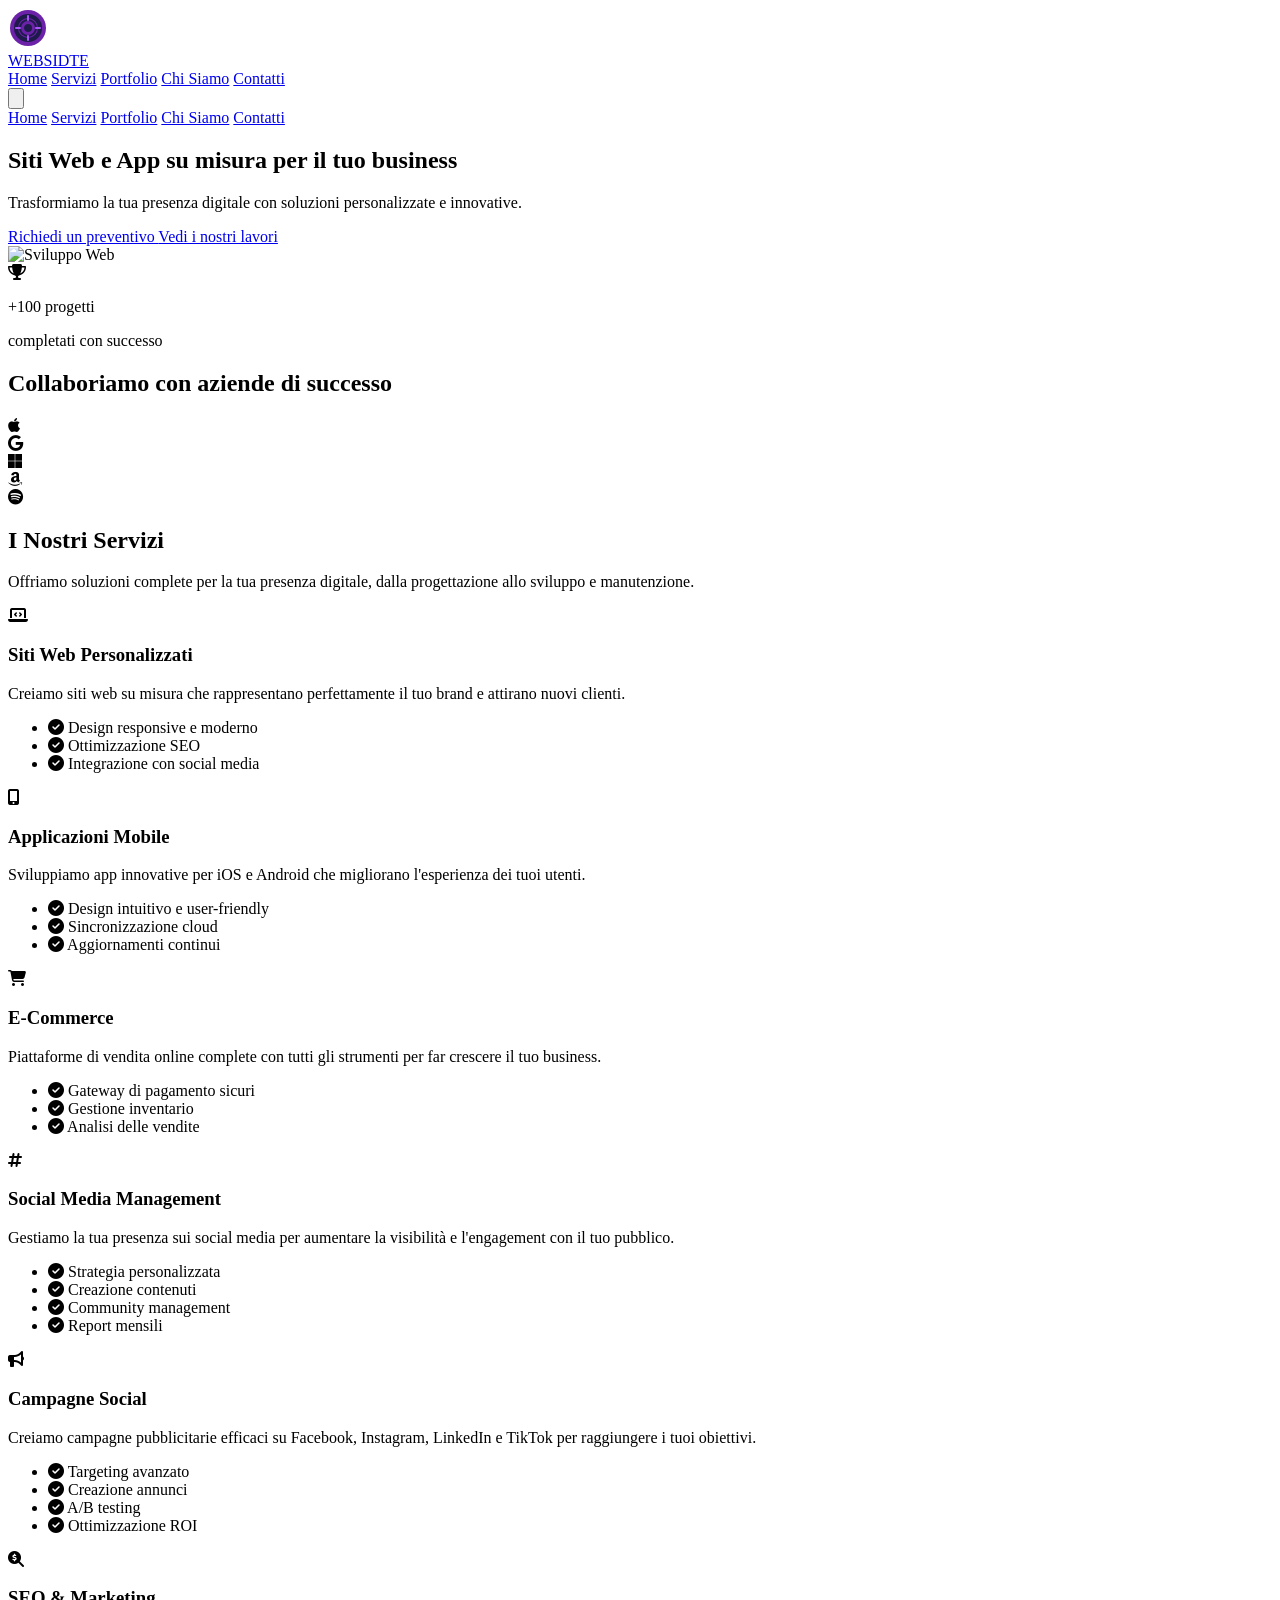
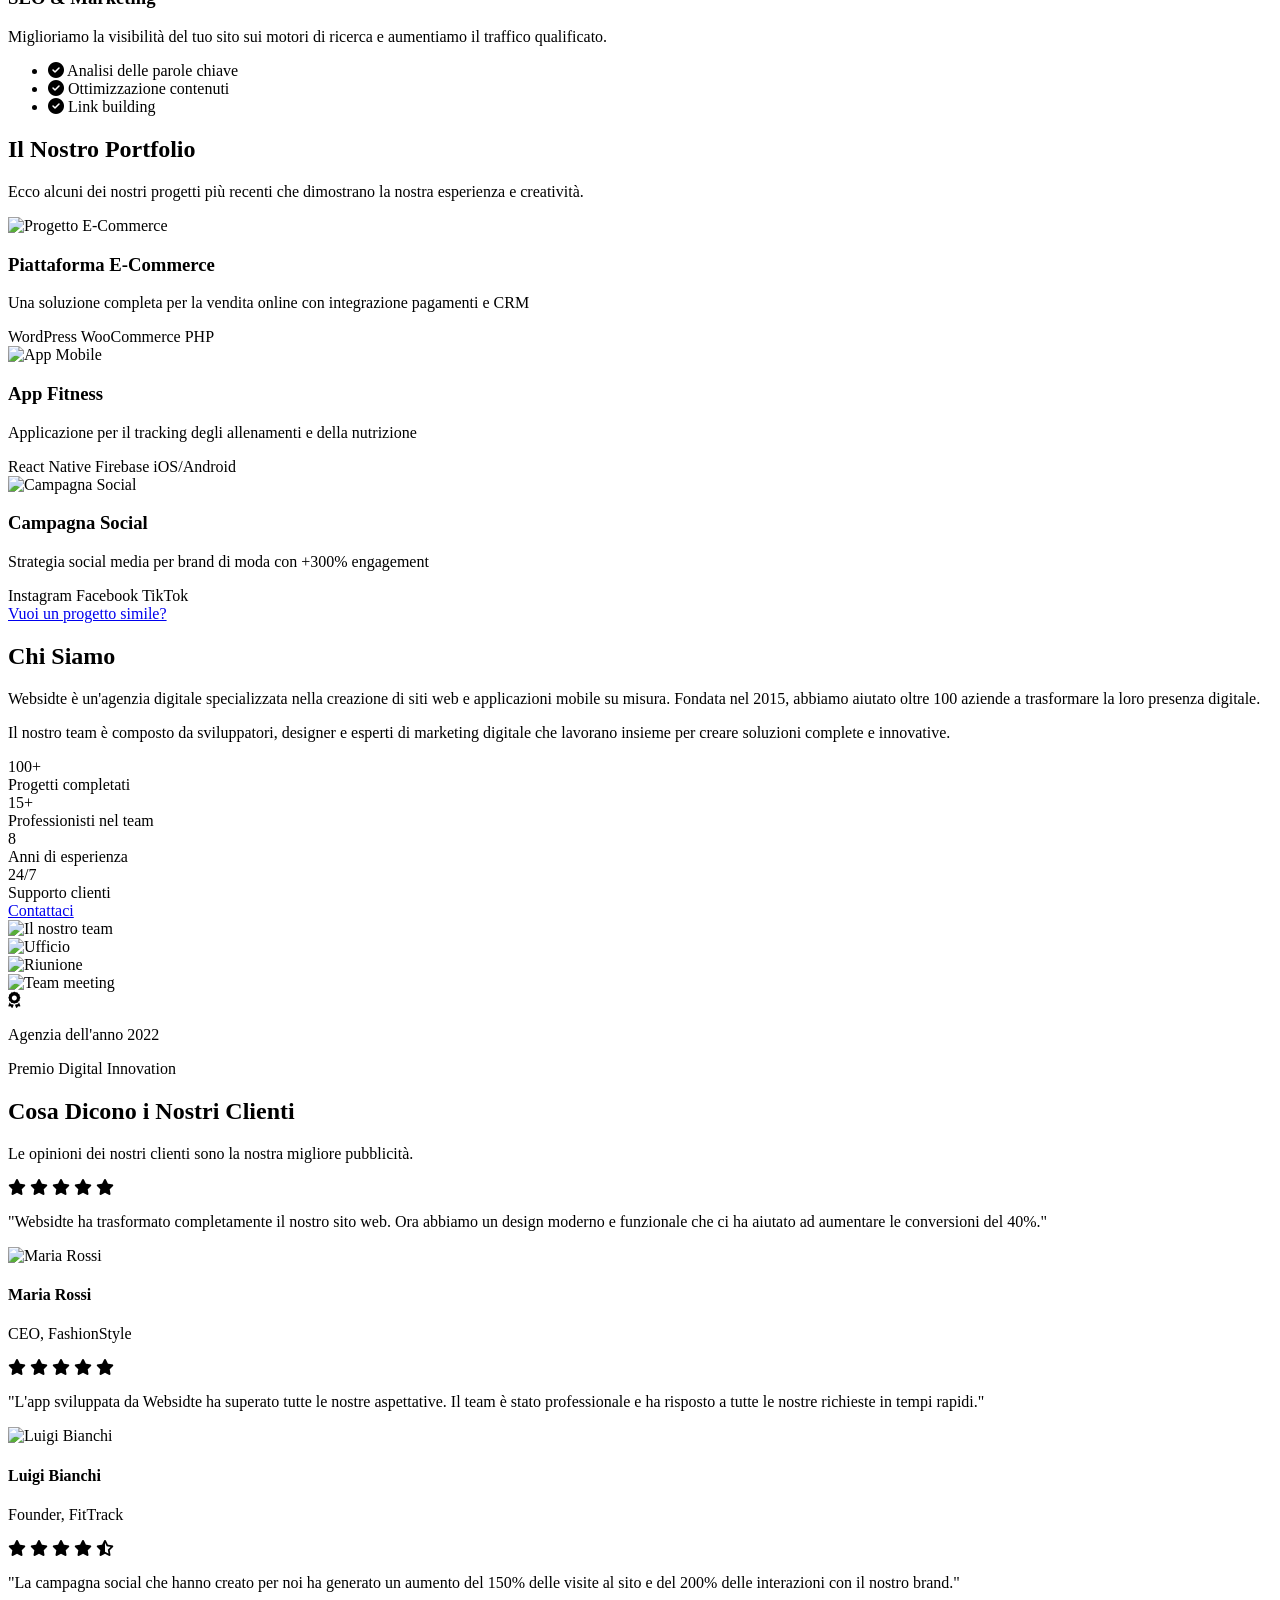
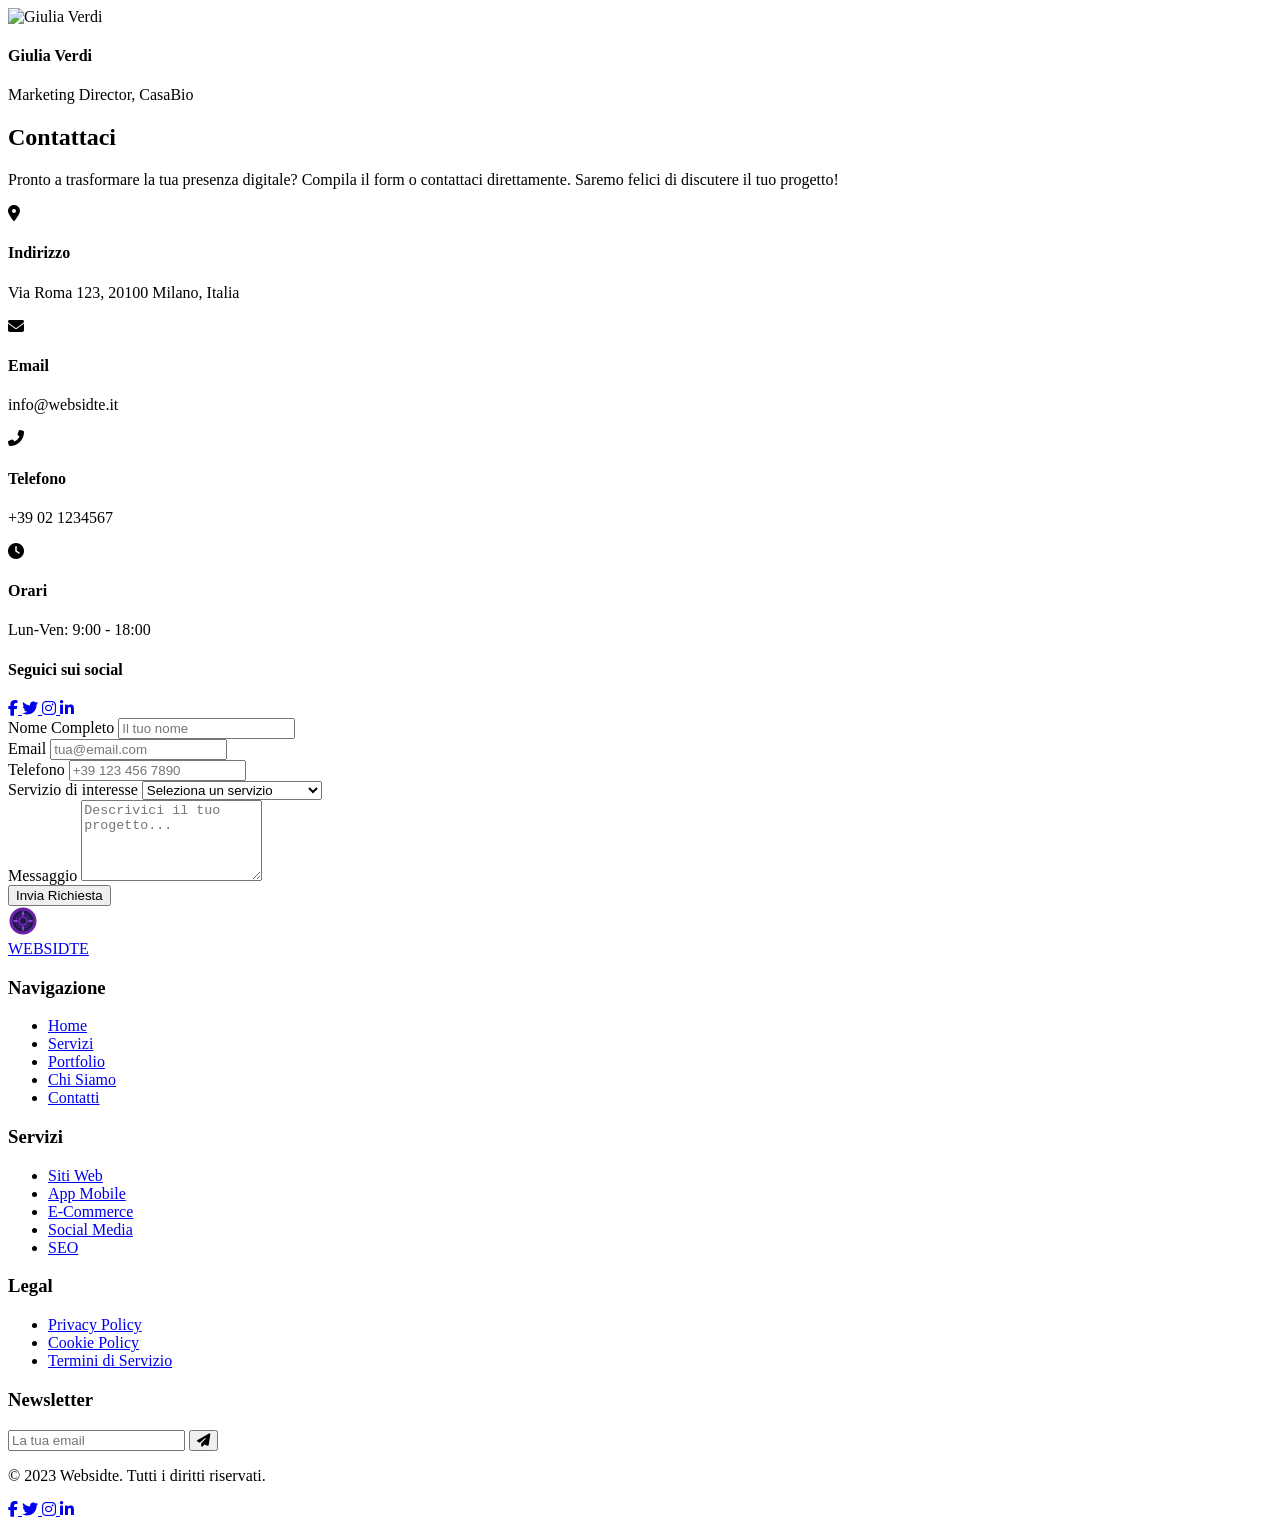
==== index.html @ ba099bd6 ".ò" ====
<!DOCTYPE html>
<html lang="it">
<head>
    <meta charset="UTF-8">
    <meta name="viewport" content="width=device-width, initial-scale=1.0">
    <title>Websidte - Creazione Siti Web e App</title>
    <script src="https://cdn.tailwindcss.com"></script>
    <link rel="stylesheet" href="https://cdnjs.cloudflare.com/ajax/libs/font-awesome/6.4.0/css/all.min.css">
    <link rel="stylesheet" href="css/styles.css">
</head>
<body class="bg-gray-900 text-white">
    <!-- Header e Navbar -->
    <header class="fixed w-full z-50 bg-gray-900 bg-opacity-90 backdrop-blur-sm">
        <div class="container mx-auto px-4 py-3 flex justify-between items-center">
            <!-- Logo -->
            <div class="flex items-center">
                <div class="logo mr-2">
                    <svg width="40" height="40" viewBox="0 0 40 40" fill="none" xmlns="http://www.w3.org/2000/svg">
                        <circle cx="20" cy="20" r="18" fill="#6b21a8"/>
                        <path d="M20 8C13.3726 8 8 13.3726 8 20C8 26.6274 13.3726 32 20 32C26.6274 32 32 26.6274 32 20C32 13.3726 26.6274 8 20 8Z" stroke="#1e1b4b" stroke-width="4"/>
                        <path d="M20 12C15.5817 12 12 15.5817 12 20C12 24.4183 15.5817 28 20 28C24.4183 28 28 24.4183 28 20C28 15.5817 24.4183 12 20 12Z" stroke="#1e1b4b" stroke-width="2"/>
                        <path d="M20 16C18.3431 16 16 17.3431 16 20C16 22.6569 18.3431 24 20 24C22.6569 24 24 22.6569 24 20C24 17.3431 22.6569 16 20 16Z" fill="#1e1b4b"/>
                        <path d="M20 12V8M20 32V28M8 20H12M28 20H32" stroke="#a855f7" stroke-width="2" stroke-linecap="round"/>
                    </svg>
                </div>
                <a href="#" class="text-2xl font-bold bg-gradient-to-r from-purple-600 to-purple-400 bg-clip-text text-transparent">WEBSIDTE</a>
            </div>
            
            <!-- Desktop Nav -->
            <nav class="hidden md:flex space-x-8">
                <a href="#home" class="nav-link px-3 py-2">Home</a>
                <a href="#services" class="nav-link px-3 py-2">Servizi</a>
                <a href="#portfolio" class="nav-link px-3 py-2">Portfolio</a>
                <a href="#about" class="nav-link px-3 py-2">Chi Siamo</a>
                <a href="#contact" class="nav-link px-3 py-2">Contatti</a>
            </nav>
            
            <!-- Mobile Menu Button -->
            <button id="mobile-menu-button" class="md:hidden text-purple-400 focus:outline-none">
                <svg class="w-6 h-6" fill="none" stroke="currentColor" viewBox="0 0 24 24" xmlns="http://www.w3.org/2000/svg">
                    <path stroke-linecap="round" stroke-linejoin="round" stroke-width="2" d="M4 6h16M4 12h16M4 18h16"></path>
                </svg>
            </button>
        </div>
        
        <!-- Mobile Menu -->
        <div id="mobile-menu" class="mobile-menu md:hidden bg-gray-800">
            <div class="px-2 pt-2 pb-3 space-y-1 sm:px-3 flex flex-col">
                <a href="#home" class="nav-link px-3 py-2 block">Home</a>
                <a href="#services" class="nav-link px-3 py-2 block">Servizi</a>
                <a href="#portfolio" class="nav-link px-3 py-2 block">Portfolio</a>
                <a href="#about" class="nav-link px-3 py-2 block">Chi Siamo</a>
                <a href="#contact" class="nav-link px-3 py-2 block">Contatti</a>
            </div>
        </div>
    </header>

    <!-- Hero Section -->
    <section id="home" class="gradient-bg pt-32 pb-20 px-4">
        <div class="container mx-auto flex flex-col md:flex-row items-center">
            <div class="md:w-1/2 mb-10 md:mb-0">
                <h1 class="text-4xl md:text-6xl font-bold mb-6 leading-tight">
                    <span class="bg-gradient-to-r from-purple-400 to-purple-200 bg-clip-text text-transparent">Siti Web</span> e <span class="bg-gradient-to-r from-purple-400 to-purple-200 bg-clip-text text-transparent">App</span> su misura per il tuo business
                </h1>
                <p class="text-lg md:text-xl text-purple-100 mb-8">
                    Trasformiamo la tua presenza digitale con soluzioni personalizzate e innovative.
                </p>
                <div class="flex flex-col sm:flex-row space-y-4 sm:space-y-0 sm:space-x-4">
                    <a href="#contact" class="bg-purple-600 hover:bg-purple-700 text-white font-bold py-3 px-6 rounded-lg transition duration-300 text-center">
                        Richiedi un preventivo
                    </a>
                    <a href="#portfolio" class="border-2 border-purple-400 text-purple-200 hover:bg-purple-900 hover:bg-opacity-30 font-bold py-3 px-6 rounded-lg transition duration-300 text-center">
                        Vedi i nostri lavori
                    </a>
                </div>
            </div>
            <div class="md:w-1/2 flex justify-center hero-image">
                <div class="relative">
                    <img src="https://images.unsplash.com/photo-1551650975-87deedd944c3?ixlib=rb-4.0.3&ixid=M3wxMjA3fDB8MHxwaG90by1wYWdlfHx8fGVufDB8fHx8fA%3D%3D&auto=format&fit=crop&w=1374&q=80" 
                         alt="Sviluppo Web" 
                         class="rounded-xl shadow-2xl w-full max-w-lg border-2 border-purple-400">
                    <div class="absolute -bottom-5 -right-5 bg-purple-800 p-4 rounded-lg shadow-lg hidden sm:block">
                        <div class="flex items-center">
                            <div class="bg-purple-600 p-2 rounded-full mr-3">
                                <i class="fas fa-trophy text-white text-xl"></i>
                            </div>
                            <div>
                                <p class="font-bold text-white">+100 progetti</p>
                                <p class="text-purple-200 text-sm">completati con successo</p>
                            </div>
                        </div>
                    </div>
                </div>
            </div>
        </div>
    </section>

    <!-- Clients Section -->
    <section class="py-12 bg-gray-800">
        <div class="container mx-auto px-4">
            <h2 class="text-center text-2xl font-semibold text-purple-300 mb-10">Collaboriamo con aziende di successo</h2>
            <div class="flex flex-wrap justify-center items-center gap-8 md:gap-16 client-logos">
                <div class="grayscale hover:grayscale-0 transition duration-300 opacity-70 hover:opacity-100">
                    <i class="fab fa-apple text-5xl text-white"></i>
                </div>
                <div class="grayscale hover:grayscale-0 transition duration-300 opacity-70 hover:opacity-100">
                    <i class="fab fa-google text-5xl text-white"></i>
                </div>
                <div class="grayscale hover:grayscale-0 transition duration-300 opacity-70 hover:opacity-100">
                    <i class="fab fa-microsoft text-5xl text-white"></i>
                </div>
                <div class="grayscale hover:grayscale-0 transition duration-300 opacity-70 hover:opacity-100">
                    <i class="fab fa-amazon text-5xl text-white"></i>
                </div>
                <div class="grayscale hover:grayscale-0 transition duration-300 opacity-70 hover:opacity-100">
                    <i class="fab fa-spotify text-5xl text-white"></i>
                </div>
            </div>
        </div>
    </section>

    <!-- Services Section -->
    <section id="services" class="py-20 bg-gray-900">
        <div class="container mx-auto px-4">
            <div class="text-center mb-16">
                <h2 class="text-3xl md:text-4xl font-bold mb-4">
                    <span class="bg-gradient-to-r from-purple-400 to-purple-200 bg-clip-text text-transparent">I Nostri Servizi</span>
                </h2>
                <p class="text-lg text-purple-200 max-w-2xl mx-auto">
                    Offriamo soluzioni complete per la tua presenza digitale, dalla progettazione allo sviluppo e manutenzione.
                </p>
            </div>
            
            <div class="grid grid-cols-1 md:grid-cols-2 lg:grid-cols-3 gap-8 service-grid">
                <!-- Service 1 -->
                <div class="service-card bg-gray-800 rounded-xl p-8 transition duration-300 hover:border-purple-500 border border-gray-700">
                    <div class="bg-purple-900 p-3 rounded-full w-12 h-12 flex items-center justify-center mb-6">
                        <i class="fas fa-laptop-code text-xl text-purple-300"></i>
                    </div>
                    <h3 class="text-xl font-bold mb-3 text-white">Siti Web Personalizzati</h3>
                    <p class="text-purple-100 mb-4">
                        Creiamo siti web su misura che rappresentano perfettamente il tuo brand e attirano nuovi clienti.
                    </p>
                    <ul class="space-y-2 text-purple-200">
                        <li class="flex items-center">
                            <i class="fas fa-check-circle text-purple-400 mr-2"></i>
                            Design responsive e moderno
                        </li>
                        <li class="flex items-center">
                            <i class="fas fa-check-circle text-purple-400 mr-2"></i>
                            Ottimizzazione SEO
                        </li>
                        <li class="flex items-center">
                            <i class="fas fa-check-circle text-purple-400 mr-2"></i>
                            Integrazione con social media
                        </li>
                    </ul>
                </div>
                
                <!-- Service 2 -->
                <div class="service-card bg-gray-800 rounded-xl p-8 transition duration-300 hover:border-purple-500 border border-gray-700">
                    <div class="bg-purple-900 p-3 rounded-full w-12 h-12 flex items-center justify-center mb-6">
                        <i class="fas fa-mobile-alt text-xl text-purple-300"></i>
                    </div>
                    <h3 class="text-xl font-bold mb-3 text-white">Applicazioni Mobile</h3>
                    <p class="text-purple-100 mb-4">
                        Sviluppiamo app innovative per iOS e Android che migliorano l'esperienza dei tuoi utenti.
                    </p>
                    <ul class="space-y-2 text-purple-200">
                        <li class="flex items-center">
                            <i class="fas fa-check-circle text-purple-400 mr-2"></i>
                            Design intuitivo e user-friendly
                        </li>
                        <li class="flex items-center">
                            <i class="fas fa-check-circle text-purple-400 mr-2"></i>
                            Sincronizzazione cloud
                        </li>
                        <li class="flex items-center">
                            <i class="fas fa-check-circle text-purple-400 mr-2"></i>
                            Aggiornamenti continui
                        </li>
                    </ul>
                </div>
                
                <!-- Service 3 -->
                <div class="service-card bg-gray-800 rounded-xl p-8 transition duration-300 hover:border-purple-500 border border-gray-700">
                    <div class="bg-purple-900 p-3 rounded-full w-12 h-12 flex items-center justify-center mb-6">
                        <i class="fas fa-shopping-cart text-xl text-purple-300"></i>
                    </div>
                    <h3 class="text-xl font-bold mb-3 text-white">E-Commerce</h3>
                    <p class="text-purple-100 mb-4">
                        Piattaforme di vendita online complete con tutti gli strumenti per far crescere il tuo business.
                    </p>
                    <ul class="space-y-2 text-purple-200">
                        <li class="flex items-center">
                            <i class="fas fa-check-circle text-purple-400 mr-2"></i>
                            Gateway di pagamento sicuri
                        </li>
                        <li class="flex items-center">
                            <i class="fas fa-check-circle text-purple-400 mr-2"></i>
                            Gestione inventario
                        </li>
                        <li class="flex items-center">
                            <i class="fas fa-check-circle text-purple-400 mr-2"></i>
                            Analisi delle vendite
                        </li>
                    </ul>
                </div>
                
                <!-- Service 4 - Social Media Management -->
                <div class="service-card bg-gray-800 rounded-xl p-8 transition duration-300 hover:border-purple-500 border border-gray-700">
                    <div class="bg-purple-900 p-3 rounded-full w-12 h-12 flex items-center justify-center mb-6">
                        <i class="fas fa-hashtag text-xl text-purple-300"></i>
                    </div>
                    <h3 class="text-xl font-bold mb-3 text-white">Social Media Management</h3>
                    <p class="text-purple-100 mb-4">
                        Gestiamo la tua presenza sui social media per aumentare la visibilità e l'engagement con il tuo pubblico.
                    </p>
                    <ul class="space-y-2 text-purple-200">
                        <li class="flex items-center">
                            <i class="fas fa-check-circle text-purple-400 mr-2"></i>
                            Strategia personalizzata
                        </li>
                        <li class="flex items-center">
                            <i class="fas fa-check-circle text-purple-400 mr-2"></i>
                            Creazione contenuti
                        </li>
                        <li class="flex items-center">
                            <i class="fas fa-check-circle text-purple-400 mr-2"></i>
                            Community management
                        </li>
                        <li class="flex items-center">
                            <i class="fas fa-check-circle text-purple-400 mr-2"></i>
                            Report mensili
                        </li>
                    </ul>
                </div>
                
                <!-- Service 5 - Campagne Social -->
                <div class="service-card bg-gray-800 rounded-xl p-8 transition duration-300 hover:border-purple-500 border border-gray-700">
                    <div class="bg-purple-900 p-3 rounded-full w-12 h-12 flex items-center justify-center mb-6">
                        <i class="fas fa-bullhorn text-xl text-purple-300"></i>
                    </div>
                    <h3 class="text-xl font-bold mb-3 text-white">Campagne Social</h3>
                    <p class="text-purple-100 mb-4">
                        Creiamo campagne pubblicitarie efficaci su Facebook, Instagram, LinkedIn e TikTok per raggiungere i tuoi obiettivi.
                    </p>
                    <ul class="space-y-2 text-purple-200">
                        <li class="flex items-center">
                            <i class="fas fa-check-circle text-purple-400 mr-2"></i>
                            Targeting avanzato
                        </li>
                        <li class="flex items-center">
                            <i class="fas fa-check-circle text-purple-400 mr-2"></i>
                            Creazione annunci
                        </li>
                        <li class="flex items-center">
                            <i class="fas fa-check-circle text-purple-400 mr-2"></i>
                            A/B testing
                        </li>
                        <li class="flex items-center">
                            <i class="fas fa-check-circle text-purple-400 mr-2"></i>
                            Ottimizzazione ROI
                        </li>
                    </ul>
                </div>
                
                <!-- Service 6 -->
                <div class="service-card bg-gray-800 rounded-xl p-8 transition duration-300 hover:border-purple-500 border border-gray-700">
                    <div class="bg-purple-900 p-3 rounded-full w-12 h-12 flex items-center justify-center mb-6">
                        <i class="fas fa-search-dollar text-xl text-purple-300"></i>
                    </div>
                    <h3 class="text-xl font-bold mb-3 text-white">SEO & Marketing</h3>
                    <p class="text-purple-100 mb-4">
                        Miglioriamo la visibilità del tuo sito sui motori di ricerca e aumentiamo il traffico qualificato.
                    </p>
                    <ul class="space-y-2 text-purple-200">
                        <li class="flex items-center">
                            <i class="fas fa-check-circle text-purple-400 mr-2"></i>
                            Analisi delle parole chiave
                        </li>
                        <li class="flex items-center">
                            <i class="fas fa-check-circle text-purple-400 mr-2"></i>
                            Ottimizzazione contenuti
                        </li>
                        <li class="flex items-center">
                            <i class="fas fa-check-circle text-purple-400 mr-2"></i>
                            Link building
                        </li>
                    </ul>
                </div>
            </div>
        </div>
    </section>

    <!-- Portfolio Section -->
    <section id="portfolio" class="py-20 bg-gray-800">
        <div class="container mx-auto px-4">
            <div class="text-center mb-16">
                <h2 class="text-3xl md:text-4xl font-bold mb-4">
                    <span class="bg-gradient-to-r from-purple-400 to-purple-200 bg-clip-text text-transparent">Il Nostro Portfolio</span>
                </h2>
                <p class="text-lg text-purple-200 max-w-2xl mx-auto">
                    Ecco alcuni dei nostri progetti più recenti che dimostrano la nostra esperienza e creatività.
                </p>
            </div>
            
            <div class="grid grid-cols-1 md:grid-cols-2 lg:grid-cols-3 gap-8 portfolio-grid">
                <!-- Project 1 -->
                <div class="group relative overflow-hidden rounded-xl shadow-lg">
                    <img src="https://images.unsplash.com/photo-1559028012-481c04fa702d?ixlib=rb-4.0.3&ixid=M3wxMjA3fDB8MHxwaG90by1wYWdlfHx8fGVufDB8fHx8fA%3D%3D&auto=format&fit=crop&w=1136&q=80" 
                         alt="Progetto E-Commerce" 
                         class="w-full h-64 object-cover transition duration-500 group-hover:scale-110">
                    <div class="absolute inset-0 bg-gradient-to-t from-black to-transparent opacity-80"></div>
                    <div class="absolute bottom-0 left-0 p-6 w-full">
                        <h3 class="text-xl font-bold text-white mb-2">Piattaforma E-Commerce</h3>
                        <p class="text-purple-200 mb-3">Una soluzione completa per la vendita online con integrazione pagamenti e CRM</p>
                        <div class="flex space-x-2">
                            <span class="bg-purple-900 text-purple-100 text-xs px-2 py-1 rounded">WordPress</span>
                            <span class="bg-purple-900 text-purple-100 text-xs px-2 py-1 rounded">WooCommerce</span>
                            <span class="bg-purple-900 text-purple-100 text-xs px-2 py-1 rounded">PHP</span>
                        </div>
                    </div>
                </div>
                
                <!-- Project 2 -->
                <div class="group relative overflow-hidden rounded-xl shadow-lg">
                    <img src="https://images.unsplash.com/photo-1551288049-bebda4e38f71?ixlib=rb-4.0.3&ixid=M3wxMjA3fDB8MHxwaG90by1wYWdlfHx8fGVufDB8fHx8fA%3D%3D&auto=format&fit=crop&w=1170&q=80" 
                         alt="App Mobile" 
                         class="w-full h-64 object-cover transition duration-500 group-hover:scale-110">
                    <div class="absolute inset-0 bg-gradient-to-t from-black to-transparent opacity-80"></div>
                    <div class="absolute bottom-0 left-0 p-6 w-full">
                        <h3 class="text-xl font-bold text-white mb-2">App Fitness</h3>
                        <p class="text-purple-200 mb-3">Applicazione per il tracking degli allenamenti e della nutrizione</p>
                        <div class="flex space-x-2">
                            <span class="bg-purple-900 text-purple-100 text-xs px-2 py-1 rounded">React Native</span>
                            <span class="bg-purple-900 text-purple-100 text-xs px-2 py-1 rounded">Firebase</span>
                            <span class="bg-purple-900 text-purple-100 text-xs px-2 py-1 rounded">iOS/Android</span>
                        </div>
                    </div>
                </div>
                
                <!-- Project 3 - Social Media Campaign -->
                <div class="group relative overflow-hidden rounded-xl shadow-lg">
                    <img src="https://images.unsplash.com/photo-1611162617213-7d7a39e9b1d7?ixlib=rb-4.0.3&ixid=M3wxMjA3fDB8MHxwaG90by1wYWdlfHx8fGVufDB8fHx8fA%3D%3D&auto=format&fit=crop&w=1074&q=80" 
                         alt="Campagna Social" 
                         class="w-full h-64 object-cover transition duration-500 group-hover:scale-110">
                    <div class="absolute inset-0 bg-gradient-to-t from-black to-transparent opacity-80"></div>
                    <div class="absolute bottom-0 left-0 p-6 w-full">
                        <h3 class="text-xl font-bold text-white mb-2">Campagna Social</h3>
                        <p class="text-purple-200 mb-3">Strategia social media per brand di moda con +300% engagement</p>
                        <div class="flex space-x-2">
                            <span class="bg-purple-900 text-purple-100 text-xs px-2 py-1 rounded">Instagram</span>
                            <span class="bg-purple-900 text-purple-100 text-xs px-2 py-1 rounded">Facebook</span>
                            <span class="bg-purple-900 text-purple-100 text-xs px-2 py-1 rounded">TikTok</span>
                        </div>
                    </div>
                </div>
            </div>
            
            <div class="text-center mt-12">
                <a href="#contact" class="inline-block bg-purple-600 hover:bg-purple-700 text-white font-bold py-3 px-8 rounded-lg transition duration-300">
                    Vuoi un progetto simile?
                </a>
            </div>
        </div>
    </section>

    <!-- About Section -->
    <section id="about" class="py-20 bg-gray-900">
        <div class="container mx-auto px-4">
            <div class="flex flex-col lg:flex-row items-center">
                <div class="lg:w-1/2 mb-12 lg:mb-0 lg:pr-12">
                    <h2 class="text-3xl md:text-4xl font-bold mb-6">
                        <span class="bg-gradient-to-r from-purple-400 to-purple-200 bg-clip-text text-transparent">Chi Siamo</span>
                    </h2>
                    <p class="text-lg text-purple-100 mb-6">
                        Websidte è un'agenzia digitale specializzata nella creazione di siti web e applicazioni mobile su misura. Fondata nel 2015, abbiamo aiutato oltre 100 aziende a trasformare la loro presenza digitale.
                    </p>
                    <p class="text-lg text-purple-100 mb-8">
                        Il nostro team è composto da sviluppatori, designer e esperti di marketing digitale che lavorano insieme per creare soluzioni complete e innovative.
                    </p>
                    
                    <div class="grid grid-cols-2 gap-4 mb-8">
                        <div class="bg-gray-800 p-4 rounded-lg border border-purple-900">
                            <div class="text-purple-400 text-3xl font-bold mb-2">100+</div>
                            <div class="text-purple-200">Progetti completati</div>
                        </div>
                        <div class="bg-gray-800 p-4 rounded-lg border border-purple-900">
                            <div class="text-purple-400 text-3xl font-bold mb-2">15+</div>
                            <div class="text-purple-200">Professionisti nel team</div>
                        </div>
                        <div class="bg-gray-800 p-4 rounded-lg border border-purple-900">
                            <div class="text-purple-400 text-3xl font-bold mb-2">8</div>
                            <div class="text-purple-200">Anni di esperienza</div>
                        </div>
                        <div class="bg-gray-800 p-4 rounded-lg border border-purple-900">
                            <div class="text-purple-400 text-3xl font-bold mb-2">24/7</div>
                            <div class="text-purple-200">Supporto clienti</div>
                        </div>
                    </div>
                    
                    <a href="#contact" class="inline-block bg-purple-600 hover:bg-purple-700 text-white font-bold py-3 px-8 rounded-lg transition duration-300">
                        Contattaci
                    </a>
                </div>
                
                <div class="lg:w-1/2 relative">
                    <div class="grid grid-cols-2 gap-4">
                        <div class="relative h-64">
                            <img src="https://images.unsplash.com/photo-1522071820081-009f0129c71c?ixlib=rb-4.0.3&ixid=M3wxMjA3fDB8MHxwaG90by1wYWdlfHx8fGVufDB8fHx8fA%3D%3D&auto=format&fit=crop&w=1170&q=80" 
                                 alt="Il nostro team" 
                                 class="absolute inset-0 w-full h-full object-cover rounded-lg shadow-lg border-2 border-purple-500">
                        </div>
                        <div class="relative h-64">
                            <img src="https://images.unsplash.com/photo-1579389083078-4e7018379f7e?ixlib=rb-4.0.3&ixid=M3wxMjA3fDB8MHxwaG90by1wYWdlfHx8fGVufDB8fHx8fA%3D%3D&auto=format&fit=crop&w=1170&q=80" 
                                 alt="Ufficio" 
                                 class="absolute inset-0 w-full h-full object-cover rounded-lg shadow-lg border-2 border-purple-500">
                        </div>
                        <div class="relative h-64">
                            <img src="https://images.unsplash.com/photo-1552664730-d307ca884978?ixlib=rb-4.0.3&ixid=M3wxMjA3fDB8MHxwaG90by1wYWdlfHx8fGVufDB8fHx8fA%3D%3D&auto=format&fit=crop&w=1170&q=80" 
                                 alt="Riunione" 
                                 class="absolute inset-0 w-full h-full object-cover rounded-lg shadow-lg border-2 border-purple-500">
                        </div>
                        <div class="relative h-64">
                            <img src="https://images.unsplash.com/photo-1522202176988-66273c2fd55f?ixlib=rb-4.0.3&ixid=M3wxMjA3fDB8MHxwaG90by1wYWdlfHx8fGVufDB8fHx8fA%3D%3D&auto=format&fit=crop&w=1171&q=80" 
                                 alt="Team meeting" 
                                 class="absolute inset-0 w-full h-full object-cover rounded-lg shadow-lg border-2 border-purple-500">
                        </div>
                    </div>
                    
                    <div class="absolute -bottom-5 -left-5 bg-purple-800 p-4 rounded-lg shadow-lg z-10 hidden lg:block">
                        <div class="flex items-center">
                            <div class="bg-purple-600 p-3 rounded-full mr-3">
                                <i class="fas fa-award text-white text-2xl"></i>
                            </div>
                            <div>
                                <p class="font-bold text-white">Agenzia dell'anno 2022</p>
                                <p class="text-purple-200 text-sm">Premio Digital Innovation</p>
                            </div>
                        </div>
                    </div>
                </div>
            </div>
        </div>
    </section>

    <!-- Testimonials Section -->
    <section class="py-20 bg-gray-800">
        <div class="container mx-auto px-4">
            <div class="text-center mb-16">
                <h2 class="text-3xl md:text-4xl font-bold mb-4">
                    <span class="bg-gradient-to-r from-purple-400 to-purple-200 bg-clip-text text-transparent">Cosa Dicono i Nostri Clienti</span>
                </h2>
                <p class="text-lg text-purple-200 max-w-2xl mx-auto">
                    Le opinioni dei nostri clienti sono la nostra migliore pubblicità.
                </p>
            </div>
            
            <div class="grid grid-cols-1 md:grid-cols-3 gap-8 testimonial-grid">
                <!-- Testimonial 1 -->
                <div class="bg-gray-700 rounded-xl p-8 border border-purple-900">
                    <div class="flex items-center mb-4">
                        <div class="text-yellow-400 mr-2">
                            <i class="fas fa-star"></i>
                            <i class="fas fa-star"></i>
                            <i class="fas fa-star"></i>
                            <i class="fas fa-star"></i>
                            <i class="fas fa-star"></i>
                        </div>
                    </div>
                    <p class="text-purple-100 mb-6 italic">
                        "Websidte ha trasformato completamente il nostro sito web. Ora abbiamo un design moderno e funzionale che ci ha aiutato ad aumentare le conversioni del 40%."
                    </p>
                    <div class="flex items-center">
                        <img src="https://randomuser.me/api/portraits/women/43.jpg" 
                             alt="Maria Rossi" 
                             class="w-12 h-12 rounded-full mr-4 border-2 border-purple-500">
                        <div>
                            <h4 class="font-bold text-white">Maria Rossi</h4>
                            <p class="text-purple-300 text-sm">CEO, FashionStyle</p>
                        </div>
                    </div>
                </div>
                
                <!-- Testimonial 2 -->
                <div class="bg-gray-700 rounded-xl p-8 border border-purple-900">
                    <div class="flex items-center mb-4">
                        <div class="text-yellow-400 mr-2">
                            <i class="fas fa-star"></i>
                            <i class="fas fa-star"></i>
                            <i class="fas fa-star"></i>
                            <i class="fas fa-star"></i>
                            <i class="fas fa-star"></i>
                        </div>
                    </div>
                    <p class="text-purple-100 mb-6 italic">
                        "L'app sviluppata da Websidte ha superato tutte le nostre aspettative. Il team è stato professionale e ha risposto a tutte le nostre richieste in tempi rapidi."
                    </p>
                    <div class="flex items-center">
                        <img src="https://randomuser.me/api/portraits/men/32.jpg" 
                             alt="Luigi Bianchi" 
                             class="w-12 h-12 rounded-full mr-4 border-2 border-purple-500">
                        <div>
                            <h4 class="font-bold text-white">Luigi Bianchi</h4>
                            <p class="text-purple-300 text-sm">Founder, FitTrack</p>
                        </div>
                    </div>
                </div>
                
                <!-- Testimonial 3 -->
                <div class="bg-gray-700 rounded-xl p-8 border border-purple-900">
                    <div class="flex items-center mb-4">
                        <div class="text-yellow-400 mr-2">
                            <i class="fas fa-star"></i>
                            <i class="fas fa-star"></i>
                            <i class="fas fa-star"></i>
                            <i class="fas fa-star"></i>
                            <i class="fas fa-star-half-alt"></i>
                        </div>
                    </div>
                    <p class="text-purple-100 mb-6 italic">
                        "La campagna social che hanno creato per noi ha generato un aumento del 150% delle visite al sito e del 200% delle interazioni con il nostro brand."
                    </p>
                    <div class="flex items-center">
                        <img src="https://randomuser.me/api/portraits/women/65.jpg" 
                             alt="Giulia Verdi" 
                             class="w-12 h-12 rounded-full mr-4 border-2 border-purple-500">
                        <div>
                            <h4 class="font-bold text-white">Giulia Verdi</h4>
                            <p class="text-purple-300 text-sm">Marketing Director, CasaBio</p>
                        </div>
                    </div>
                </div>
            </div>
        </div>
    </section>

    <!-- Contact Section -->
    <section id="contact" class="py-20 bg-gray-900">
        <div class="container mx-auto px-4">
            <div class="flex flex-col lg:flex-row contact-section">
                <div class="lg:w-1/2 mb-12 lg:mb-0 lg:pr-12">
                    <h2 class="text-3xl md:text-4xl font-bold mb-6">
                        <span class="bg-gradient-to-r from-purple-400 to-purple-200 bg-clip-text text-transparent">Contattaci</span>
                    </h2>
                    <p class="text-lg text-purple-100 mb-8">
                        Pronto a trasformare la tua presenza digitale? Compila il form o contattaci direttamente. Saremo felici di discutere il tuo progetto!
                    </p>
                    
                    <div class="space-y-6">
                        <div class="flex items-start">
                            <div class="bg-purple-800 p-3 rounded-full mr-4">
                                <i class="fas fa-map-marker-alt text-purple-300"></i>
                            </div>
                            <div>
                                <h4 class="font-bold text-white mb-1">Indirizzo</h4>
                                <p class="text-purple-200">Via Roma 123, 20100 Milano, Italia</p>
                            </div>
                        </div>
                        
                        <div class="flex items-start">
                            <div class="bg-purple-800 p-3 rounded-full mr-4">
                                <i class="fas fa-envelope text-purple-300"></i>
                            </div>
                            <div>
                                <h4 class="font-bold text-white mb-1">Email</h4>
                                <p class="text-purple-200">info@websidte.it</p>
                            </div>
                        </div>
                        
                        <div class="flex items-start">
                            <div class="bg-purple-800 p-3 rounded-full mr-4">
                                <i class="fas fa-phone-alt text-purple-300"></i>
                            </div>
                            <div>
                                <h4 class="font-bold text-white mb-1">Telefono</h4>
                                <p class="text-purple-200">+39 02 1234567</p>
                            </div>
                        </div>
                        
                        <div class="flex items-start">
                            <div class="bg-purple-800 p-3 rounded-full mr-4">
                                <i class="fas fa-clock text-purple-300"></i>
                            </div>
                            <div>
                                <h4 class="font-bold text-white mb-1">Orari</h4>
                                <p class="text-purple-200">Lun-Ven: 9:00 - 18:00</p>
                            </div>
                        </div>
                    </div>
                    
                    <div class="mt-8">
                        <h4 class="font-bold text-white mb-4">Seguici sui social</h4>
                        <div class="flex space-x-4">
                            <a href="#" class="bg-purple-800 hover:bg-purple-700 w-10 h-10 rounded-full flex items-center justify-center text-purple-200 transition duration-300">
                                <i class="fab fa-facebook-f"></i>
                            </a>
                            <a href="#" class="bg-purple-800 hover:bg-purple-700 w-10 h-10 rounded-full flex items-center justify-center text-purple-200 transition duration-300">
                                <i class="fab fa-twitter"></i>
                            </a>
                            <a href="#" class="bg-purple-800 hover:bg-purple-700 w-10 h-10 rounded-full flex items-center justify-center text-purple-200 transition duration-300">
                                <i class="fab fa-instagram"></i>
                            </a>
                            <a href="#" class="bg-purple-800 hover:bg-purple-700 w-10 h-10 rounded-full flex items-center justify-center text-purple-200 transition duration-300">
                                <i class="fab fa-linkedin-in"></i>
                            </a>
                        </div>
                    </div>
                </div>
                
                <div class="lg:w-1/2">
                    <form class="bg-gray-800 rounded-xl p-8 border border-purple-900">
                        <div class="mb-6">
                            <label for="name" class="block text-purple-200 font-medium mb-2">Nome Completo</label>
                            <input type="text" id="name" class="w-full px-4 py-3 bg-gray-700 border border-gray-600 rounded-lg focus:outline-none focus:ring-2 focus:ring-purple-500 focus:border-transparent text-white placeholder-purple-400" placeholder="Il tuo nome">
                        </div>
                        
                        <div class="mb-6">
                            <label for="email" class="block text-purple-200 font-medium mb-2">Email</label>
                            <input type="email" id="email" class="w-full px-4 py-3 bg-gray-700 border border-gray-600 rounded-lg focus:outline-none focus:ring-2 focus:ring-purple-500 focus:border-transparent text-white placeholder-purple-400" placeholder="tua@email.com">
                        </div>
                        
                        <div class="mb-6">
                            <label for="phone" class="block text-purple-200 font-medium mb-2">Telefono</label>
                            <input type="tel" id="phone" class="w-full px-4 py-3 bg-gray-700 border border-gray-600 rounded-lg focus:outline-none focus:ring-2 focus:ring-purple-500 focus:border-transparent text-white placeholder-purple-400" placeholder="+39 123 456 7890">
                        </div>
                        
                        <div class="mb-6">
                            <label for="service" class="block text-purple-200 font-medium mb-2">Servizio di interesse</label>
                            <select id="service" class="w-full px-4 py-3 bg-gray-700 border border-gray-600 rounded-lg focus:outline-none focus:ring-2 focus:ring-purple-500 focus:border-transparent text-white placeholder-purple-400">
                                <option value="" disabled selected>Seleziona un servizio</option>
                                <option value="website">Sito Web</option>
                                <option value="app">Applicazione Mobile</option>
                                <option value="ecommerce">E-Commerce</option>
                                <option value="social">Social Media Management</option>
                                <option value="campaign">Campagne Social</option>
                                <option value="seo">SEO & Marketing</option>
                                <option value="hosting">Hosting & Manutenzione</option>
                                <option value="branding">Brand Identity</option>
                            </select>
                        </div>
                        
                        <div class="mb-6">
                            <label for="message" class="block text-purple-200 font-medium mb-2">Messaggio</label>
                            <textarea id="message" rows="5" class="w-full px-4 py-3 bg-gray-700 border border-gray-600 rounded-lg focus:outline-none focus:ring-2 focus:ring-purple-500 focus:border-transparent text-white placeholder-purple-400" placeholder="Descrivici il tuo progetto..."></textarea>
                        </div>
                        
                        <button type="submit" class="w-full bg-purple-600 hover:bg-purple-700 text-white font-bold py-3 px-4 rounded-lg transition duration-300">
                            Invia Richiesta
                        </button>
                    </form>
                </div>
            </div>
        </div>
    </section>

    <!-- Footer -->
    <footer class="bg-gray-900 border-t border-gray-800 py-12">
        <div class="container mx-auto px-4">
            <div class="flex flex-col md:flex-row justify-between items-center footer-content">
                <div class="flex items-center mb-6 md:mb-0">
                    <div class="logo mr-2">
                        <svg width="30" height="30" viewBox="0 0 40 40" fill="none" xmlns="http://www.w3.org/2000/svg">
                            <circle cx="20" cy="20" r="18" fill="#6b21a8"/>
                            <path d="M20 8C13.3726 8 8 13.3726 8 20C8 26.6274 13.3726 32 20 32C26.6274 32 32 26.6274 32 20C32 13.3726 26.6274 8 20 8Z" stroke="#1e1b4b" stroke-width="4"/>
                            <path d="M20 12C15.5817 12 12 15.5817 12 20C12 24.4183 15.5817 28 20 28C24.4183 28 28 24.4183 28 20C28 15.5817 24.4183 12 20 12Z" stroke="#1e1b4b" stroke-width="2"/>
                            <path d="M20 16C18.3431 16 16 17.3431 16 20C16 22.6569 18.3431 24 20 24C22.6569 24 24 22.6569 24 20C24 17.3431 22.6569 16 20 16Z" fill="#1e1b4b"/>
                            <path d="M20 12V8M20 32V28M8 20H12M28 20H32" stroke="#a855f7" stroke-width="2" stroke-linecap="round"/>
                        </svg>
                    </div>
                    <a href="#" class="text-xl font-bold bg-gradient-to-r from-purple-600 to-purple-400 bg-clip-text text-transparent">WEBSIDTE</a>
                </div>
                
                <div class="flex flex-wrap justify-center gap-6 md:gap-12 footer-links">
                    <div>
                        <h3 class="text-white font-bold mb-3">Navigazione</h3>
                        <ul class="space-y-2">
                            <li><a href="#home" class="text-purple-300 hover:text-white transition duration-300">Home</a></li>
                            <li><a href="#services" class="text-purple-300 hover:text-white transition duration-300">Servizi</a></li>
                            <li><a href="#portfolio" class="text-purple-300 hover:text-white transition duration-300">Portfolio</a></li>
                            <li><a href="#about" class="text-purple-300 hover:text-white transition duration-300">Chi Siamo</a></li>
                            <li><a href="#contact" class="text-purple-300 hover:text-white transition duration-300">Contatti</a></li>
                        </ul>
                    </div>
                    
                    <div>
                        <h3 class="text-white font-bold mb-3">Servizi</h3>
                        <ul class="space-y-2">
                            <li><a href="#" class="text-purple-300 hover:text-white transition duration-300">Siti Web</a></li>
                            <li><a href="#" class="text-purple-300 hover:text-white transition duration-300">App Mobile</a></li>
                            <li><a href="#" class="text-purple-300 hover:text-white transition duration-300">E-Commerce</a></li>
                            <li><a href="#" class="text-purple-300 hover:text-white transition duration-300">Social Media</a></li>
                            <li><a href="#" class="text-purple-300 hover:text-white transition duration-300">SEO</a></li>
                        </ul>
                    </div>
                    
                    <div>
                        <h3 class="text-white font-bold mb-3">Legal</h3>
                        <ul class="space-y-2">
                            <li><a href="#" class="text-purple-300 hover:text-white transition duration-300">Privacy Policy</a></li>
                            <li><a href="#" class="text-purple-300 hover:text-white transition duration-300">Cookie Policy</a></li>
                            <li><a href="#" class="text-purple-300 hover:text-white transition duration-300">Termini di Servizio</a></li>
                        </ul>
                    </div>
                </div>
                
                <div class="w-full md:w-auto mt-8 md:mt-0">
                    <h3 class="text-white font-bold mb-3 text-center md:text-left">Newsletter</h3>
                    <div class="flex">
                        <input type="email" placeholder="La tua email" class="px-4 py-2 bg-gray-800 text-white rounded-l-lg focus:outline-none focus:ring-2 focus:ring-purple-500 w-full">
                        <button class="bg-purple-600 hover:bg-purple-700 text-white px-4 py-2 rounded-r-lg transition duration-300">
                            <i class="fas fa-paper-plane"></i>
                        </button>
                    </div>
                </div>
            </div>
            
            <div class="border-t border-gray-800 mt-8 pt-8 flex flex-col md:flex-row justify-between items-center">
                <p class="text-purple-300 text-sm mb-4 md:mb-0">
                    &copy; 2023 Websidte. Tutti i diritti riservati.
                </p>
                
                <div class="flex space-x-6">
                    <a href="#" class="text-purple-300 hover:text-white transition duration-300">
                        <i class="fab fa-facebook-f"></i>
                    </a>
                    <a href="#" class="text-purple-300 hover:text-white transition duration-300">
                        <i class="fab fa-twitter"></i>
                    </a>
                    <a href="#" class="text-purple-300 hover:text-white transition duration-300">
                        <i class="fab fa-instagram"></i>
                    </a>
                    <a href="#" class="text-purple-300 hover:text-white transition duration-300">
                        <i class="fab fa-linkedin-in"></i>
                    </a>
                </div>
            </div>
        </div>
    </footer>

    <script src="js/main.js"></script>
</body>
</html>
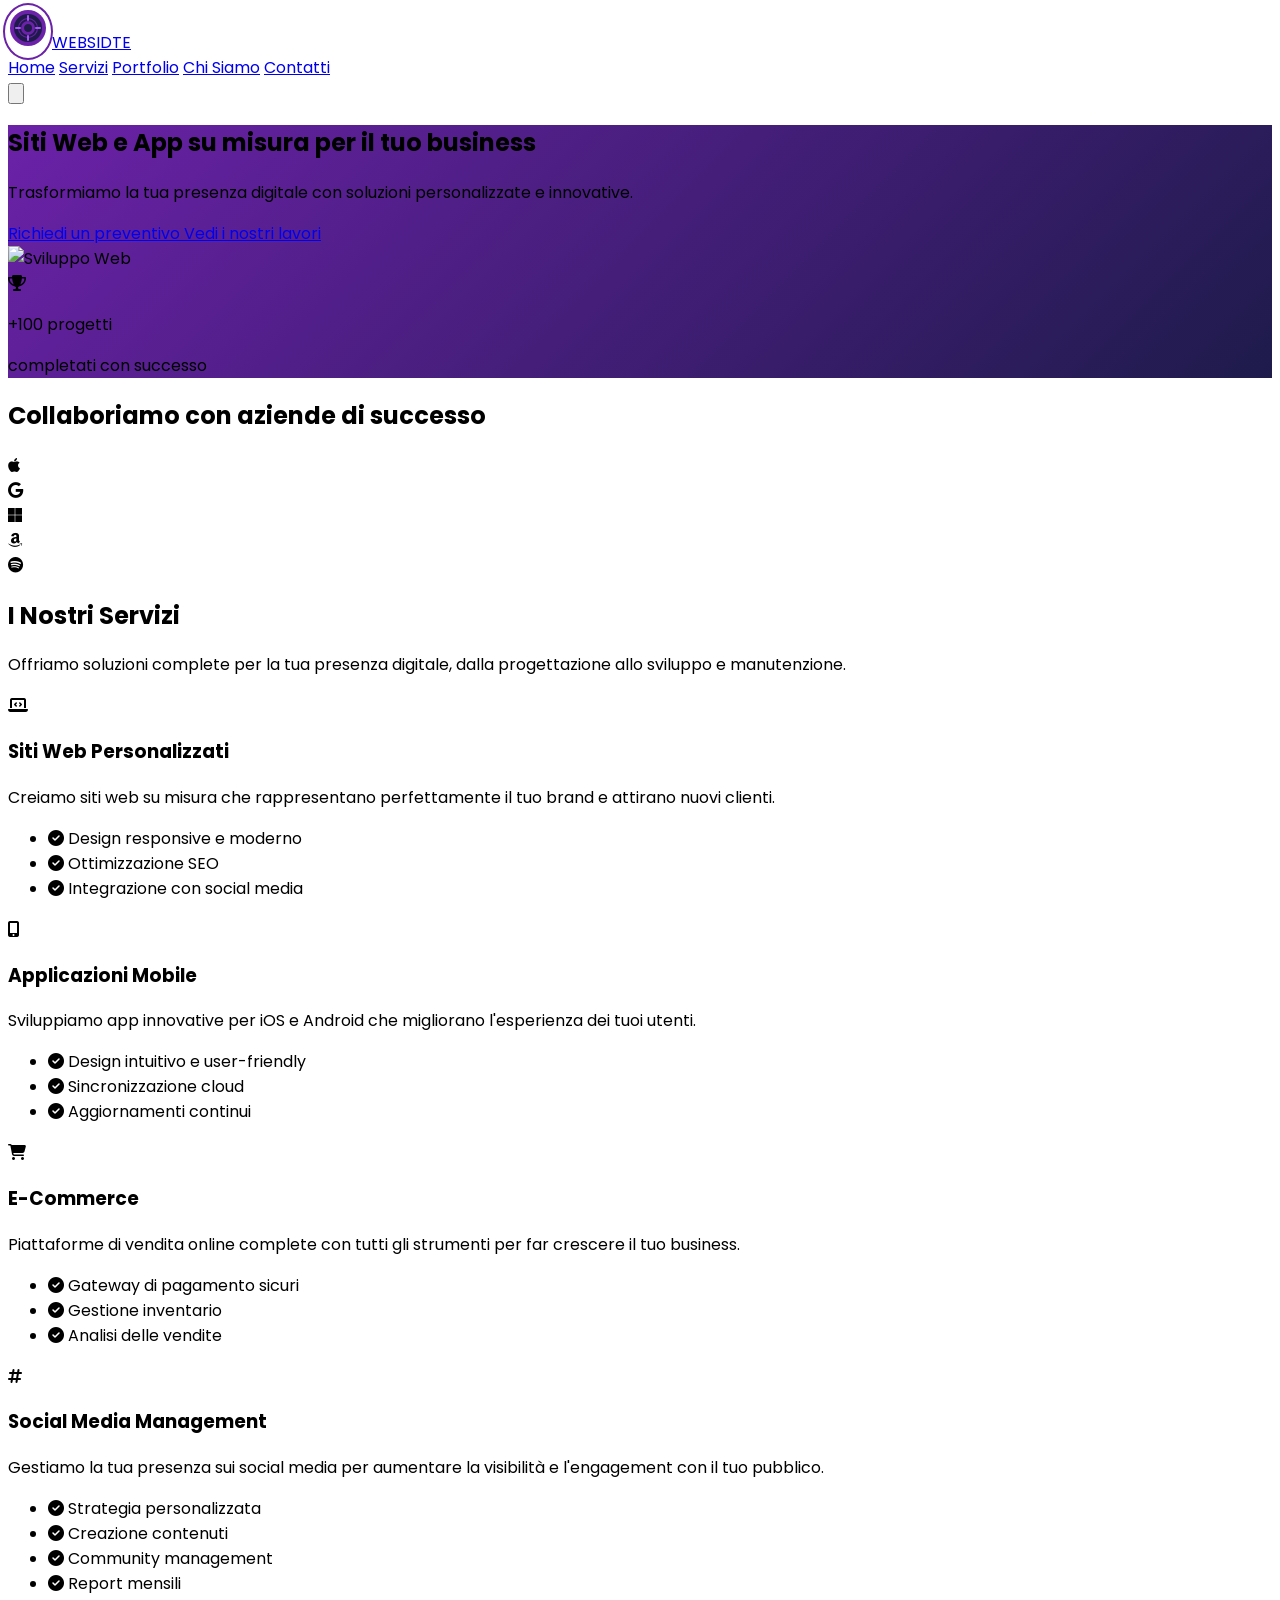
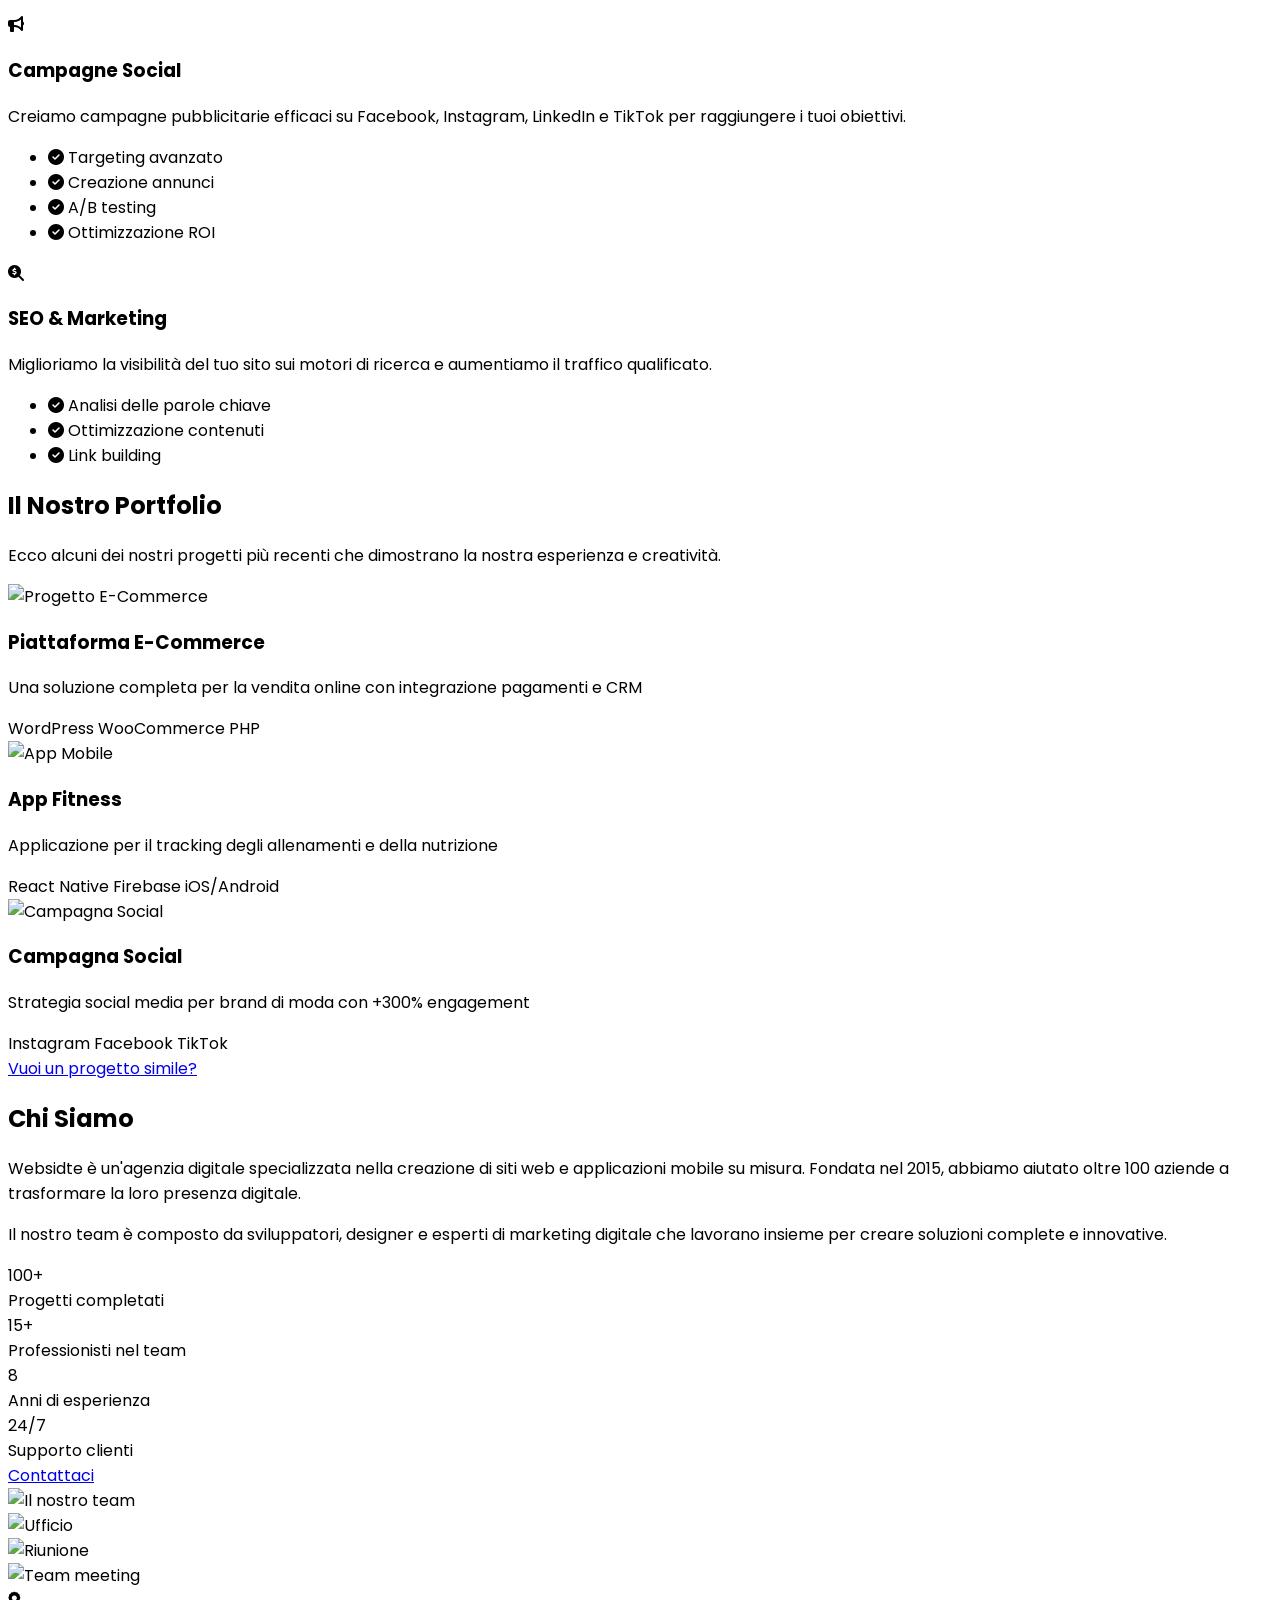
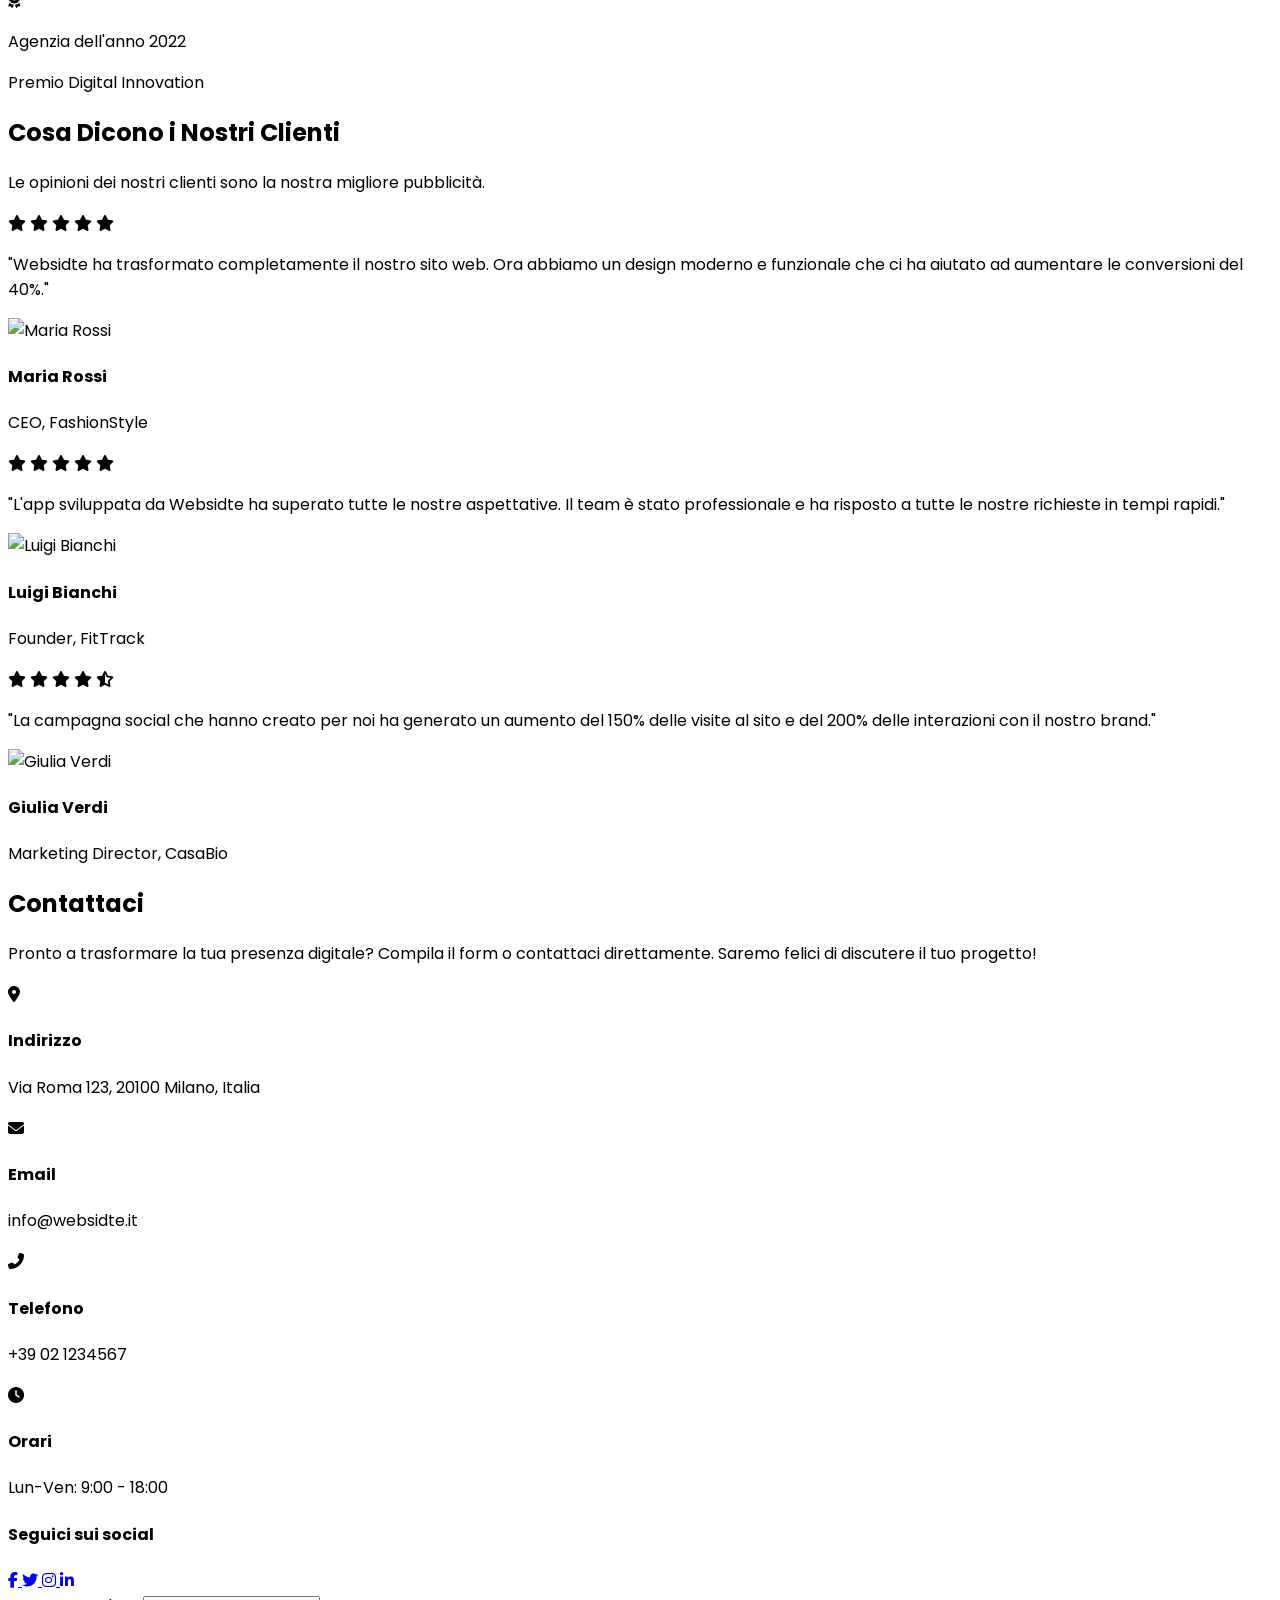
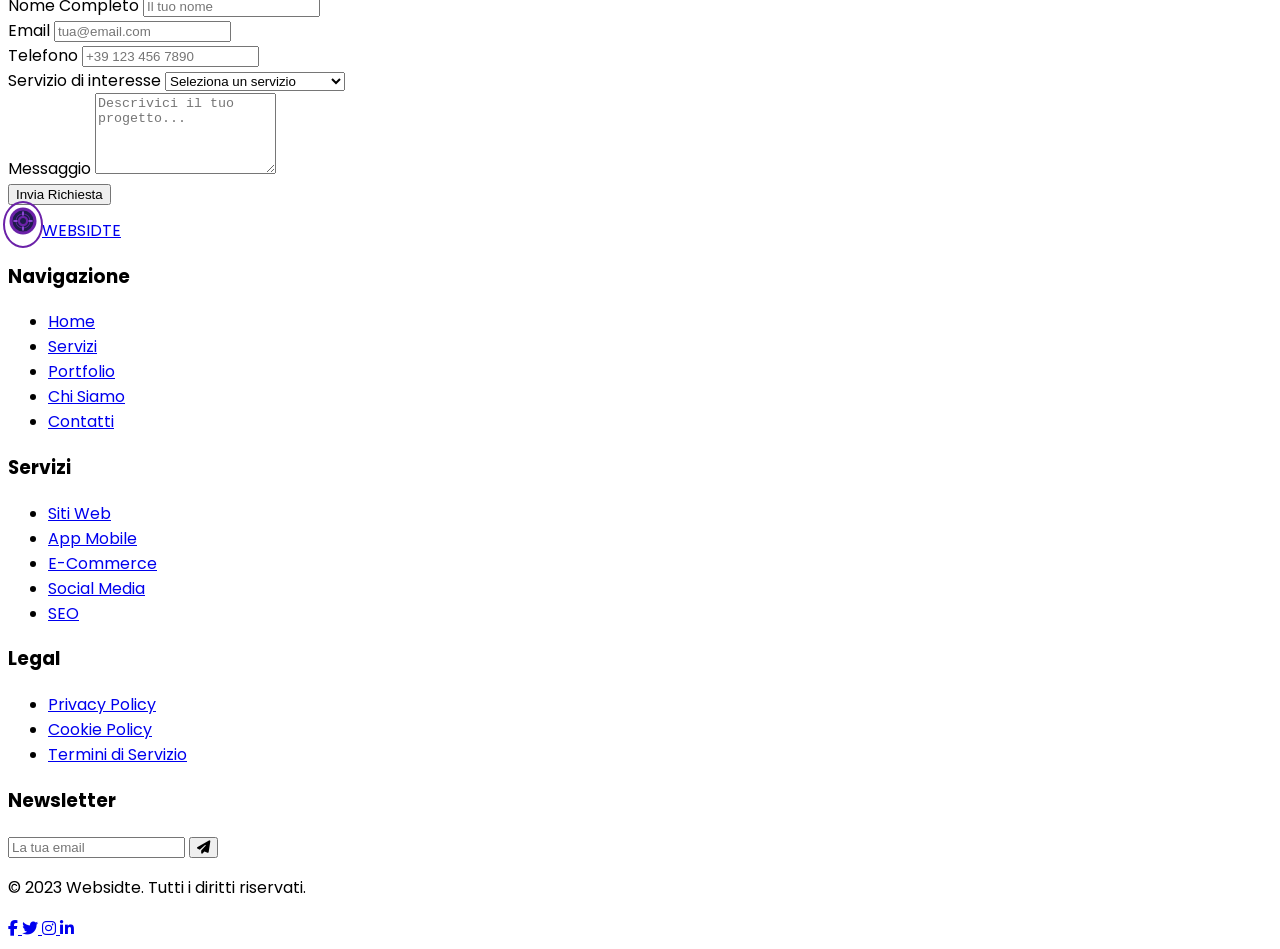
==== commit 2131a08e: "fs" ====
--- a/index.html
+++ b/index.html
@@ -7,6 +7,7 @@
     <script src="https://cdn.tailwindcss.com"></script>
     <link rel="stylesheet" href="https://cdnjs.cloudflare.com/ajax/libs/font-awesome/6.4.0/css/all.min.css">
     <link rel="stylesheet" href="css/styles.css">
+    <link rel="stylesheet" href="css/mobile.css">
 </head>
 <body class="bg-gray-900 text-white">
     <!-- Header e Navbar -->
@@ -739,6 +740,6 @@
         </div>
     </footer>
 
-    <script src="js/main.js"></script>
+    <script type="module" src="js/main.js"></script>
 </body>
 </html>
--- a/css/styles.css
+++ b/css/styles.css
@@ -0,0 +1,67 @@
+@import url('https://fonts.googleapis.com/css2?family=Poppins:wght@300;400;500;600;700&display=swap');
+
+body {
+    font-family: 'Poppins', sans-serif;
+    scroll-behavior: smooth;
+}
+
+.gradient-bg {
+    background: linear-gradient(135deg, #6b21a8 0%, #1e1b4b 100%);
+}
+
+.logo {
+    position: relative;
+    display: inline-block;
+}
+
+.logo::before {
+    content: "";
+    position: absolute;
+    top: -5px;
+    left: -5px;
+    right: -5px;
+    bottom: -5px;
+    border: 2px solid #6b21a8;
+    border-radius: 50%;
+    animation: pulse 2s infinite;
+}
+
+@keyframes pulse {
+    0% { transform: scale(1); opacity: 1; }
+    50% { transform: scale(1.05); opacity: 0.7; }
+    100% { transform: scale(1); opacity: 1; }
+}
+
+.service-card:hover {
+    transform: translateY(-10px);
+    box-shadow: 0 20px 25px -5px rgba(0, 0, 0, 0.1), 0 10px 10px -5px rgba(0, 0, 0, 0.04);
+}
+
+.nav-link {
+    position: relative;
+}
+
+.nav-link::after {
+    content: '';
+    position: absolute;
+    width: 0;
+    height: 2px;
+    bottom: 0;
+    left: 0;
+    background-color: #a855f7;
+    transition: width 0.3s ease;
+}
+
+.nav-link:hover::after {
+    width: 100%;
+}
+
+.mobile-menu {
+    max-height: 0;
+    overflow: hidden;
+    transition: max-height 0.3s ease-out;
+}
+
+.mobile-menu.open {
+    max-height: 500px;
+}
--- a/css/mobile.css
+++ b/css/mobile.css
@@ -0,0 +1,81 @@
+@media (max-width: 640px) {
+    .hero-image {
+        margin-top: 20px;
+        max-width: 90%;
+    }
+    
+    .service-grid {
+        grid-template-columns: 1fr;
+    }
+    
+    .portfolio-grid {
+        grid-template-columns: 1fr;
+    }
+    
+    .testimonial-grid {
+        grid-template-columns: 1fr;
+    }
+    
+    .contact-section {
+        flex-direction: column;
+    }
+    
+    .footer-content {
+        flex-direction: column;
+        text-align: center;
+    }
+    
+    .footer-links {
+        justify-content: center;
+        margin: 20px 0;
+    }
+    
+    .client-logos {
+        justify-content: space-around;
+        gap: 20px;
+    }
+    
+    .client-logos i {
+        font-size: 2.5rem;
+    }
+
+    /* Header mobile */
+    .nav-desktop {
+        display: none;
+    }
+
+    /* Navigation mobile */
+    .mobile-menu {
+        display: block;
+    }
+
+    /* Form mobile */
+    .contact-form {
+        padding: 1rem;
+    }
+
+    /* Sections spacing */
+    .section-padding {
+        padding: 2rem 1rem;
+    }
+}
+
+@media (max-width: 768px) {
+    .grid-cols-3 {
+        grid-template-columns: repeat(2, 1fr);
+    }
+    
+    .text-4xl {
+        font-size: 1.875rem;
+    }
+}
+
+@media (max-width: 480px) {
+    .grid-cols-2 {
+        grid-template-columns: 1fr;
+    }
+    
+    .container {
+        padding: 0 1rem;
+    }
+}
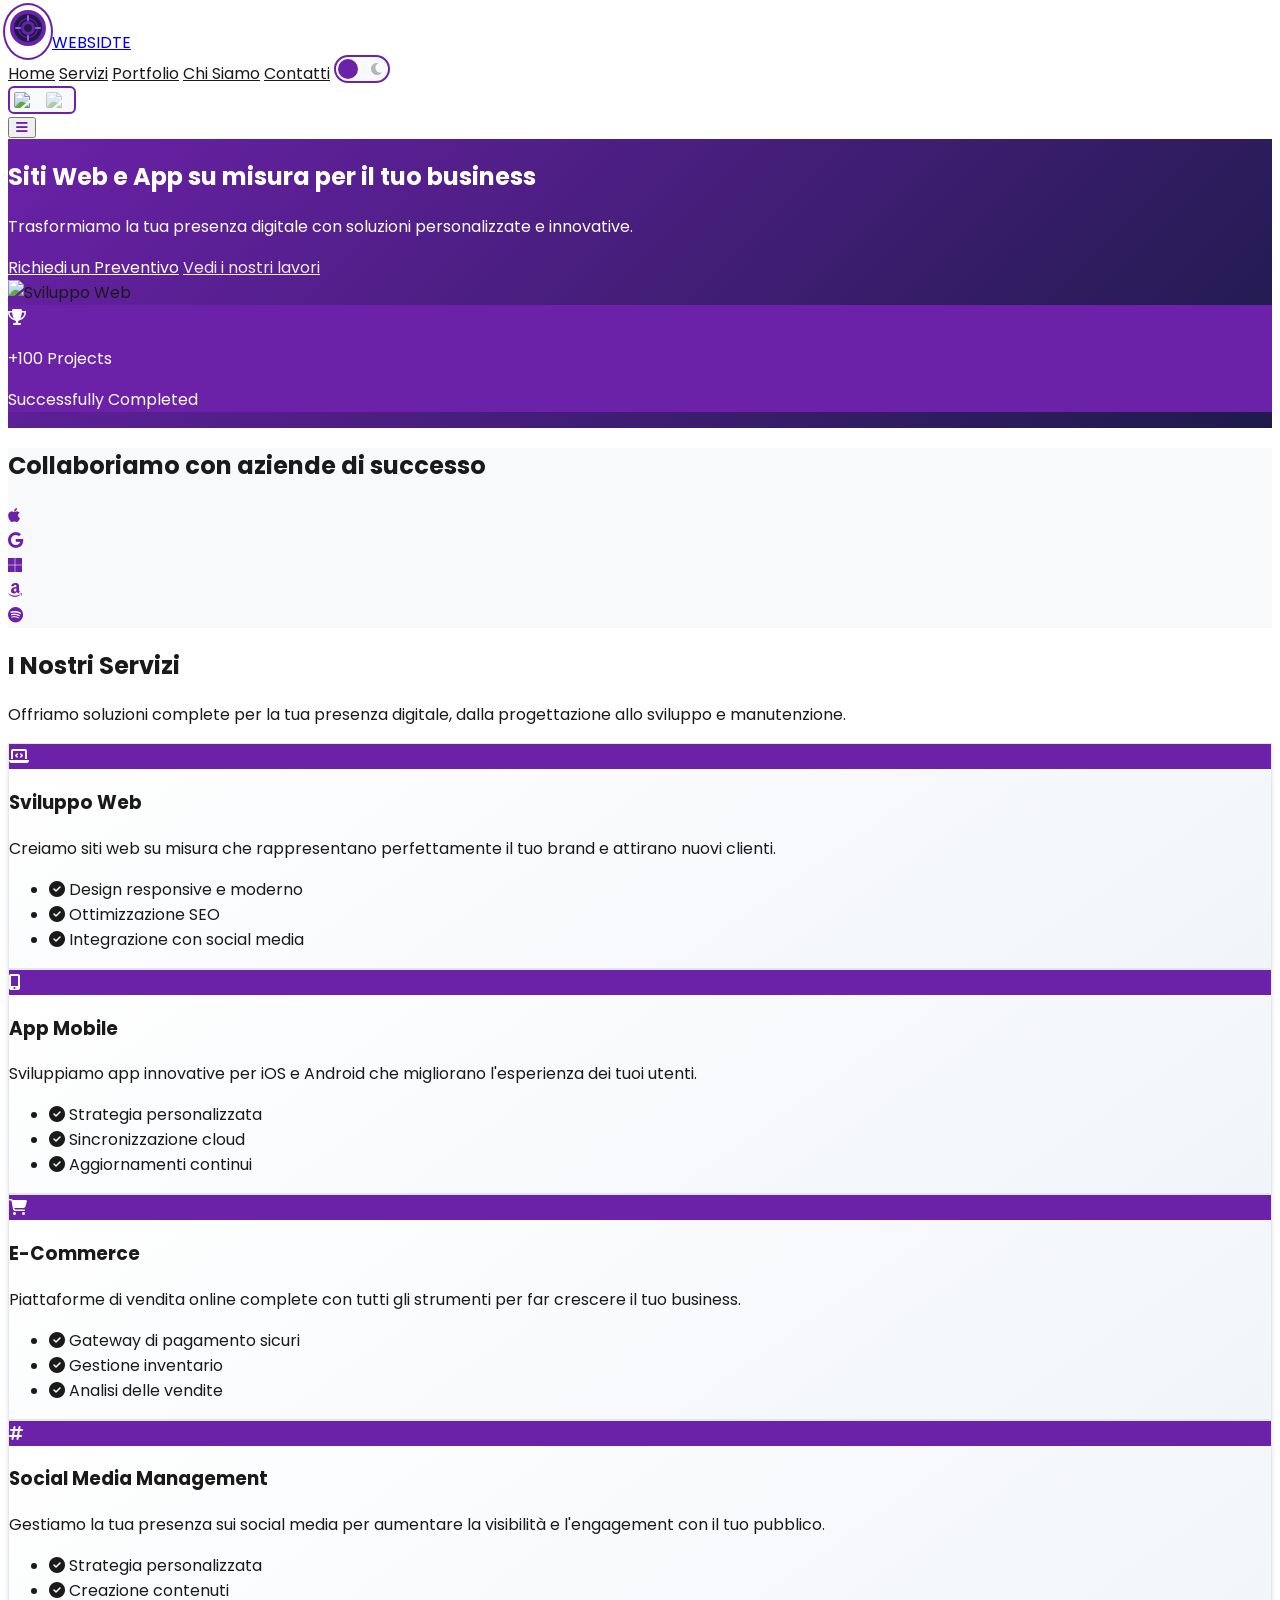
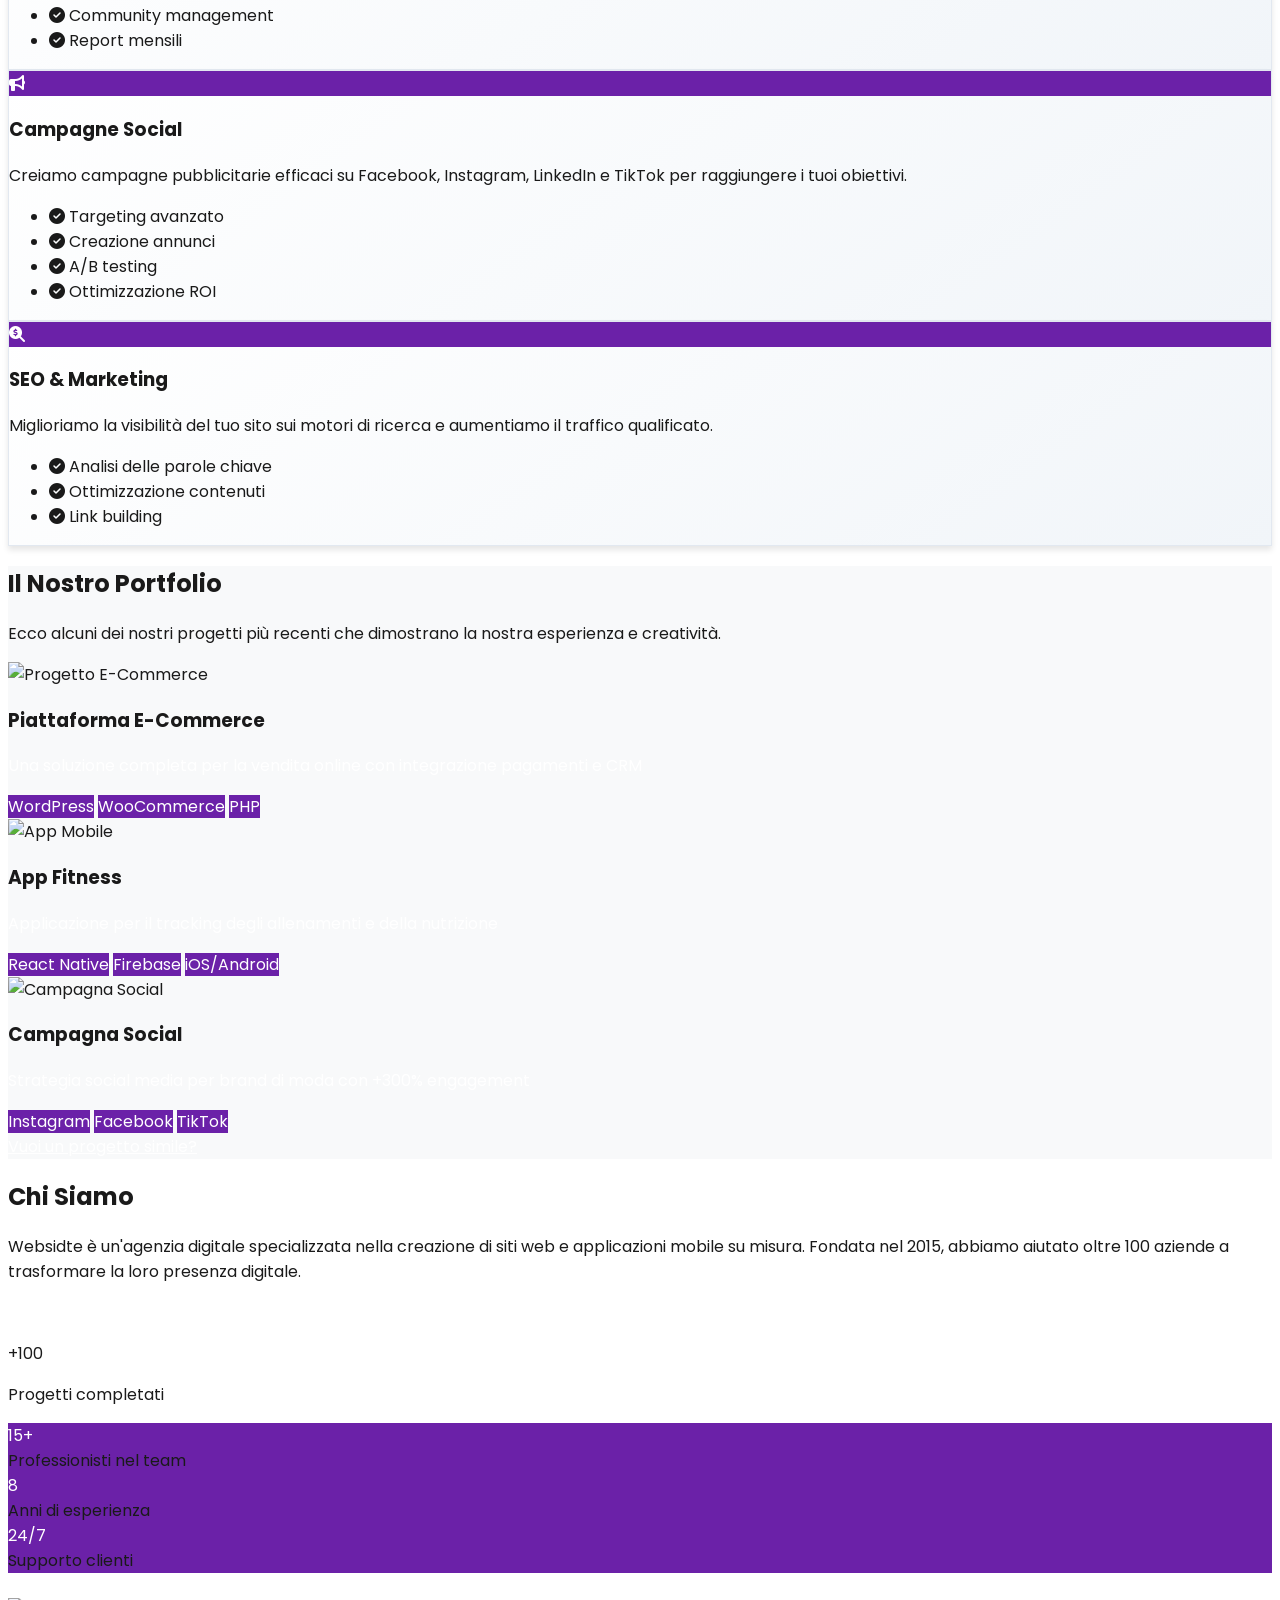
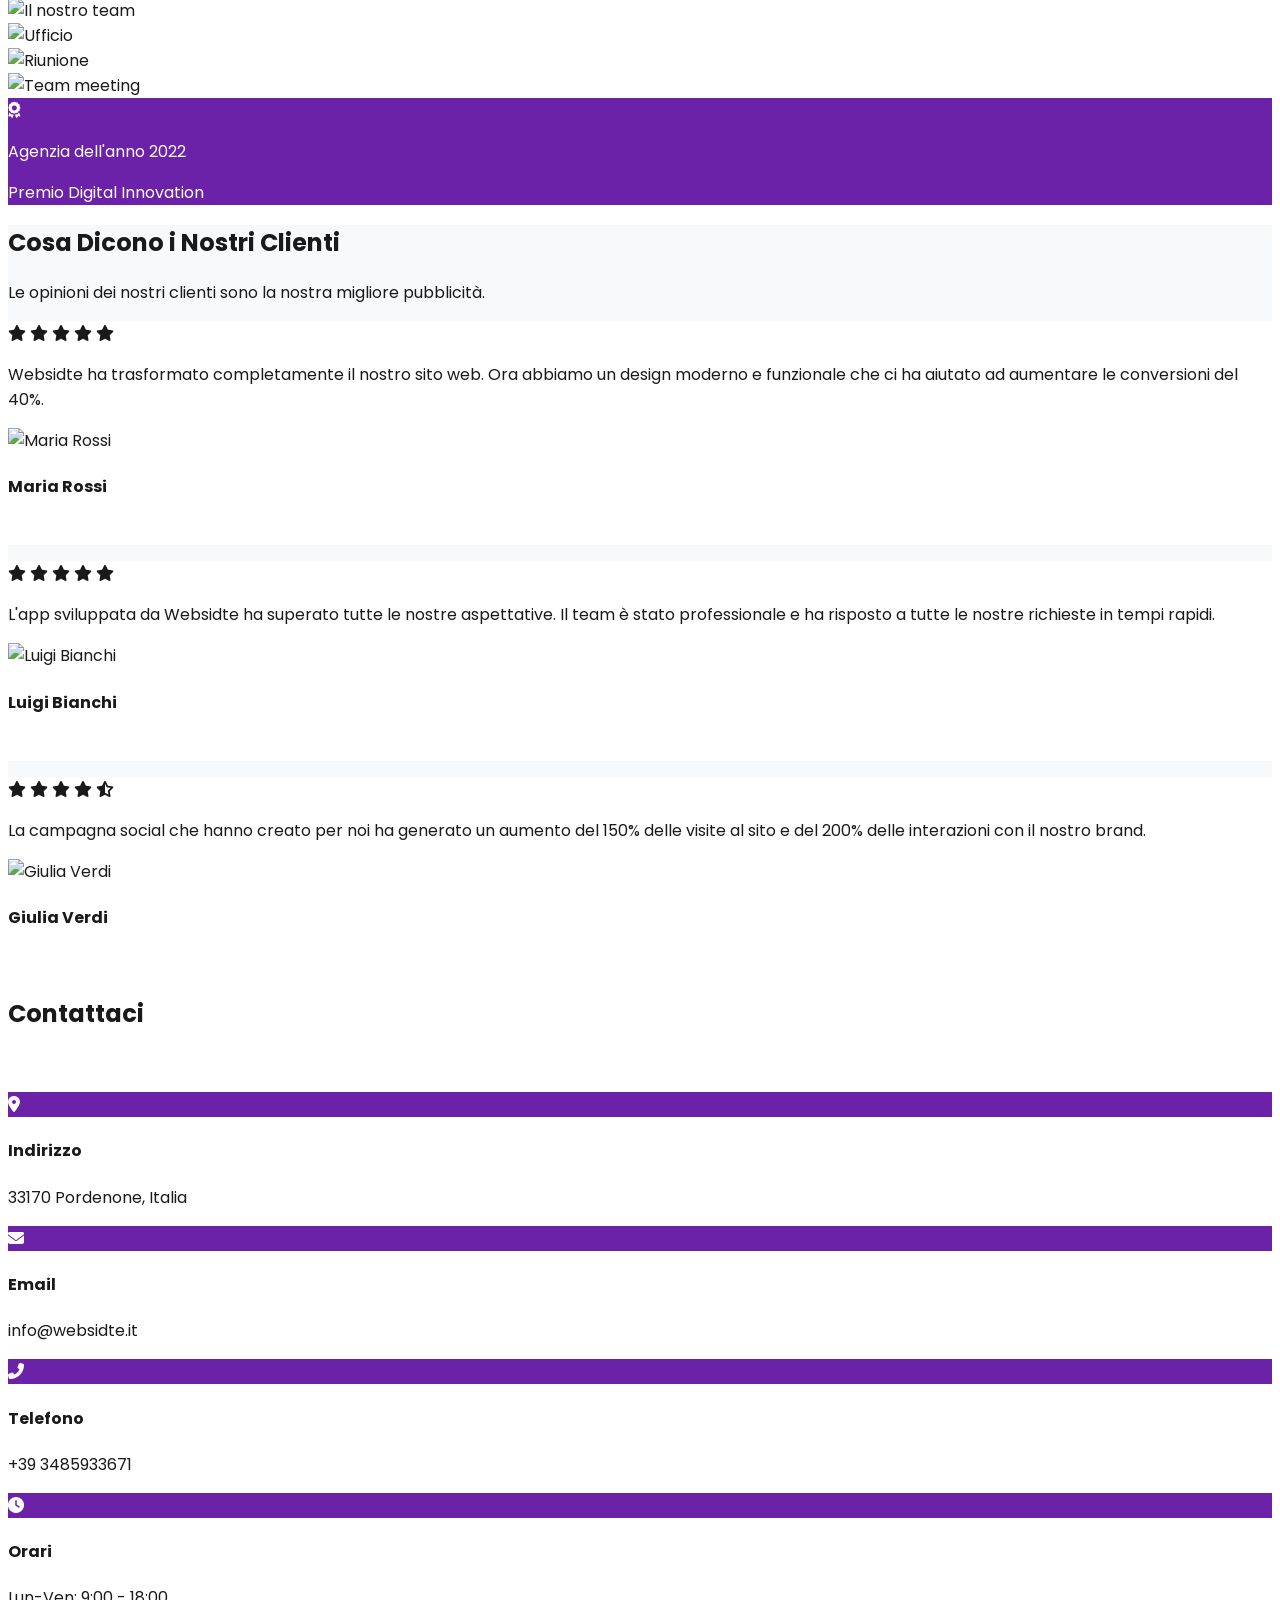
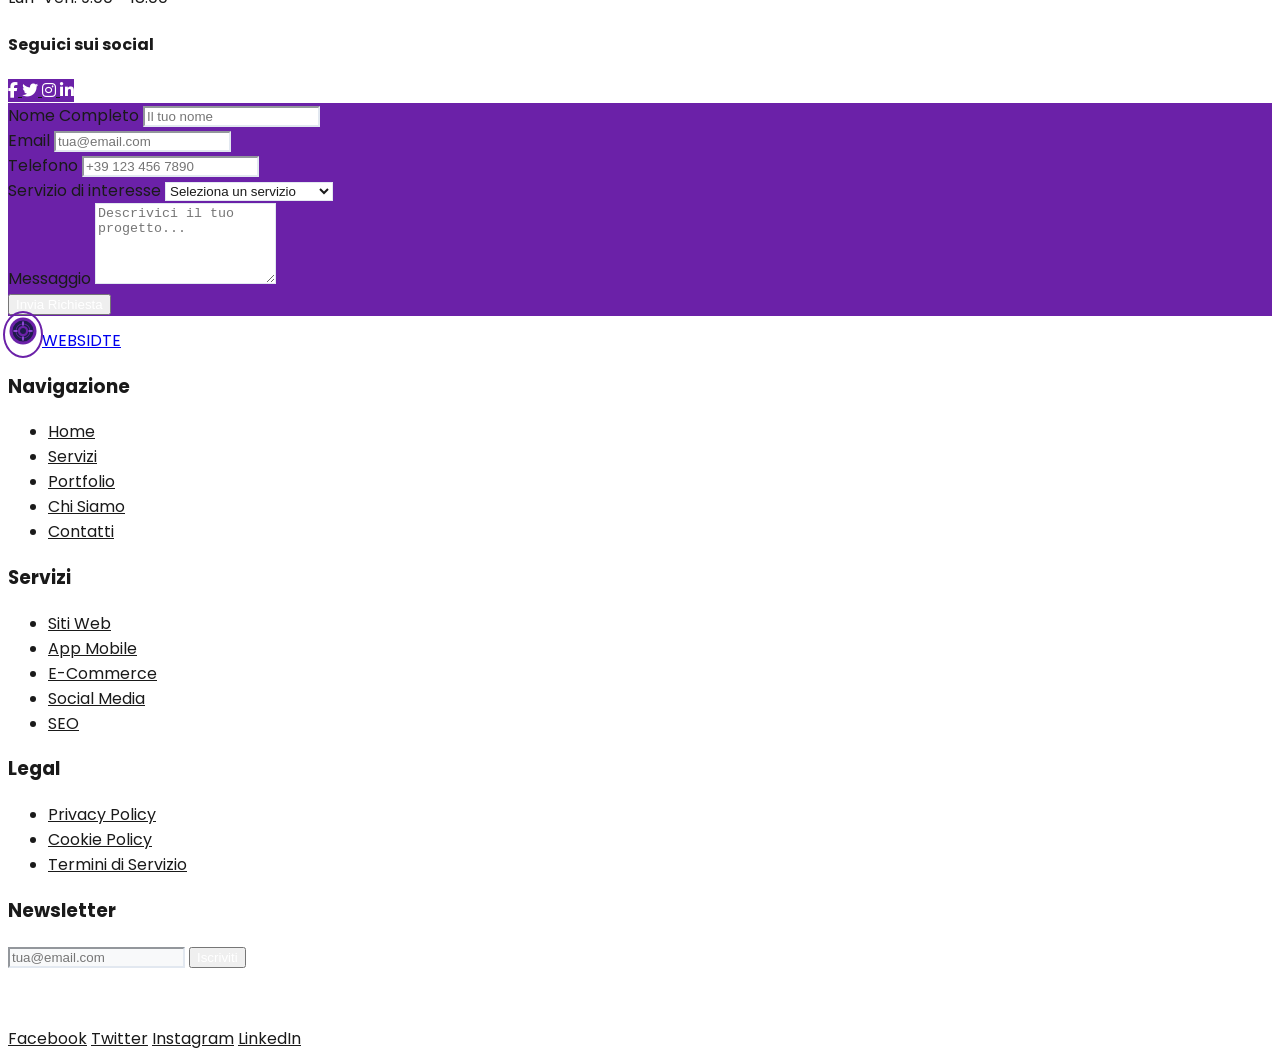
==== commit 360ed309: "dio boia" ====
--- a/index.html
+++ b/index.html
@@ -4,8 +4,12 @@
     <meta charset="UTF-8">
     <meta name="viewport" content="width=device-width, initial-scale=1.0">
     <title>Websidte - Creazione Siti Web e App</title>
+    <script>window.translations = {};</script>
+    <script src="js/translations.js"></script>
+    <script src="js/init.js"></script>
     <script src="https://cdn.tailwindcss.com"></script>
     <link rel="stylesheet" href="https://cdnjs.cloudflare.com/ajax/libs/font-awesome/6.4.0/css/all.min.css">
+    <link rel="stylesheet" href="css/themes.css">
     <link rel="stylesheet" href="css/styles.css">
     <link rel="stylesheet" href="css/mobile.css">
 </head>
@@ -17,10 +21,10 @@
             <div class="flex items-center">
                 <div class="logo mr-2">
                     <svg width="40" height="40" viewBox="0 0 40 40" fill="none" xmlns="http://www.w3.org/2000/svg">
-                        <circle cx="20" cy="20" r="18" fill="#6b21a8"/>
-                        <path d="M20 8C13.3726 8 8 13.3726 8 20C8 26.6274 13.3726 32 20 32C26.6274 32 32 26.6274 32 20C32 13.3726 26.6274 8 20 8Z" stroke="#1e1b4b" stroke-width="4"/>
-                        <path d="M20 12C15.5817 12 12 15.5817 12 20C12 24.4183 15.5817 28 20 28C24.4183 28 28 24.4183 28 20C28 15.5817 24.4183 12 20 12Z" stroke="#1e1b4b" stroke-width="2"/>
-                        <path d="M20 16C18.3431 16 16 17.3431 16 20C16 22.6569 18.3431 24 20 24C22.6569 24 24 22.6569 24 20C24 17.3431 22.6569 16 20 16Z" fill="#1e1b4b"/>
+                        <circle cx="20" cy="20" r="18" fill="var(--accent-primary)"/>
+                        <path d="M20 8C13.3726 8 8 13.3726 8 20C8 26.6274 13.3726 32 20 32C26.6274 32 32 26.6274 32 20C32 13.3726 26.6274 8 20 8Z" stroke="var(--accent-secondary)" stroke-width="4"/>
+                        <path d="M20 12C15.5817 12 12 15.5817 12 20C12 24.4183 15.5817 28 20 28C24.4183 28 28 24.4183 28 20C28 15.5817 24.4183 12 20 12Z" stroke="var(--accent-secondary)" stroke-width="2"/>
+                        <path d="M20 16C18.3431 16 16 17.3431 16 20C16 22.6569 18.3431 24 20 24C22.6569 24 24 22.6569 24 20C24 17.3431 22.6569 16 20 16Z" fill="var(--accent-secondary)"/>
                         <path d="M20 12V8M20 32V28M8 20H12M28 20H32" stroke="#a855f7" stroke-width="2" stroke-linecap="round"/>
                     </svg>
                 </div>
@@ -28,30 +32,55 @@
             </div>
             
             <!-- Desktop Nav -->
-            <nav class="hidden md:flex space-x-8">
-                <a href="#home" class="nav-link px-3 py-2">Home</a>
-                <a href="#services" class="nav-link px-3 py-2">Servizi</a>
-                <a href="#portfolio" class="nav-link px-3 py-2">Portfolio</a>
-                <a href="#about" class="nav-link px-3 py-2">Chi Siamo</a>
-                <a href="#contact" class="nav-link px-3 py-2">Contatti</a>
+            <nav class="hidden md:flex space-x-8 items-center">
+                <a href="#home" class="nav-link px-3 py-2" data-translate="home">Home</a>
+                <a href="#services" class="nav-link px-3 py-2" data-translate="services">Servizi</a>
+                <a href="#portfolio" class="nav-link px-3 py-2" data-translate="portfolio">Portfolio</a>
+                <a href="#about" class="nav-link px-3 py-2" data-translate="about">Chi Siamo</a>
+                <a href="#contact" class="nav-link px-3 py-2" data-translate="contact">Contatti</a>
+                <button id="theme-toggle" class="theme-toggle" aria-label="Toggle theme">
+                    <i class="fas fa-sun"></i>
+                    <i class="fas fa-moon"></i>
+                </button>
+                <button id="lang-toggle" class="lang-toggle ml-4" aria-label="Toggle language">
+                    <img src="https://flagcdn.com/w20/it.png" alt="Italian" class="lang-icon" data-lang="it">
+                    <img src="https://flagcdn.com/w20/gb.png" alt="English" class="lang-icon" data-lang="en">
+                </button>
             </nav>
             
             <!-- Mobile Menu Button -->
-            <button id="mobile-menu-button" class="md:hidden text-purple-400 focus:outline-none">
-                <svg class="w-6 h-6" fill="none" stroke="currentColor" viewBox="0 0 24 24" xmlns="http://www.w3.org/2000/svg">
-                    <path stroke-linecap="round" stroke-linejoin="round" stroke-width="2" d="M4 6h16M4 12h16M4 18h16"></path>
-                </svg>
+            <button id="mobile-menu-button" class="mobile-menu-button md:hidden px-3" aria-label="Toggle mobile menu">
+                <i class="fas fa-bars text-2xl text-purple-600"></i>
             </button>
         </div>
         
         <!-- Mobile Menu -->
         <div id="mobile-menu" class="mobile-menu md:hidden bg-gray-800">
             <div class="px-2 pt-2 pb-3 space-y-1 sm:px-3 flex flex-col">
-                <a href="#home" class="nav-link px-3 py-2 block">Home</a>
-                <a href="#services" class="nav-link px-3 py-2 block">Servizi</a>
-                <a href="#portfolio" class="nav-link px-3 py-2 block">Portfolio</a>
-                <a href="#about" class="nav-link px-3 py-2 block">Chi Siamo</a>
-                <a href="#contact" class="nav-link px-3 py-2 block">Contatti</a>
+                <a href="#home" class="nav-link px-3 py-2 block" data-translate="home">Home</a>
+                <a href="#services" class="nav-link px-3 py-2 block" data-translate="services">Servizi</a>
+                <a href="#portfolio" class="nav-link px-3 py-2 block" data-translate="portfolio">Portfolio</a>
+                <a href="#about" class="nav-link px-3 py-2 block" data-translate="about">Chi Siamo</a>
+                <a href="#contact" class="nav-link px-3 py-2 block" data-translate="contact">Contatti</a>
+                <button id="theme-toggle-mobile" class="theme-toggle mx-3 mt-2" aria-label="Toggle theme">
+                    <i class="fas fa-sun"></i>
+                    <i class="fas fa-moon"></i>
+                </button>
+                <button id="lang-toggle-mobile" class="lang-toggle mx-3 mt-2" aria-label="Toggle language">
+                    <img src="https://flagcdn.com/w20/it.png" alt="Italian" class="lang-icon" data-lang="it">
+                    <img src="https://flagcdn.com/w20/gb.png" alt="English" class="lang-icon" data-lang="en">
+                </button>
+                <div class="flex items-center justify-center w-full md:hidden">
+                    <div class="lang-toggle">
+                        <img src="images/it.png" alt="Italiano" class="lang-icon" data-lang="it" data-active="true">
+                        <img src="images/en.png" alt="English" class="lang-icon" data-lang="en" data-active="false">
+                    </div>
+                </div>
+                <div class="burger-menu">
+                    <span></span>
+                    <span></span>
+                    <span></span>
+                </div>
             </div>
         </div>
     </header>
@@ -60,18 +89,18 @@
     <section id="home" class="gradient-bg pt-32 pb-20 px-4">
         <div class="container mx-auto flex flex-col md:flex-row items-center">
             <div class="md:w-1/2 mb-10 md:mb-0">
-                <h1 class="text-4xl md:text-6xl font-bold mb-6 leading-tight">
-                    <span class="bg-gradient-to-r from-purple-400 to-purple-200 bg-clip-text text-transparent">Siti Web</span> e <span class="bg-gradient-to-r from-purple-400 to-purple-200 bg-clip-text text-transparent">App</span> su misura per il tuo business
+                <h1 class="text-4xl md:text-6xl font-bold mb-6 leading-tight fade-in" data-translate="heroTitle">
+                    <span class="gradient-text" data-text="Websites">Websites</span> and <span class="gradient-text" data-text="Apps">Apps</span> tailored to your business
                 </h1>
-                <p class="text-lg md:text-xl text-purple-100 mb-8">
-                    Trasformiamo la tua presenza digitale con soluzioni personalizzate e innovative.
+                <p class="text-lg md:text-xl text-purple-100 mb-8 slide-in delay-200" data-translate="heroSubtitle">
+                    We transform your digital presence with customized and innovative solutions.
                 </p>
                 <div class="flex flex-col sm:flex-row space-y-4 sm:space-y-0 sm:space-x-4">
-                    <a href="#contact" class="bg-purple-600 hover:bg-purple-700 text-white font-bold py-3 px-6 rounded-lg transition duration-300 text-center">
-                        Richiedi un preventivo
+                    <a href="#contact" class="bg-purple-600 hover:bg-purple-700 text-white font-bold py-3 px-6 rounded-lg transition duration-300 text-center" data-translate="requestQuote">
+                        Request a Quote
                     </a>
-                    <a href="#portfolio" class="border-2 border-purple-400 text-purple-200 hover:bg-purple-900 hover:bg-opacity-30 font-bold py-3 px-6 rounded-lg transition duration-300 text-center">
-                        Vedi i nostri lavori
+                    <a href="#portfolio" class="border-2 border-purple-400 text-purple-200 hover:bg-purple-900 hover:bg-opacity-30 font-bold py-3 px-6 rounded-lg transition duration-300 text-center" data-translate="seeOurWork">
+                        See Our Work
                     </a>
                 </div>
             </div>
@@ -85,9 +114,9 @@
                             <div class="bg-purple-600 p-2 rounded-full mr-3">
                                 <i class="fas fa-trophy text-white text-xl"></i>
                             </div>
-                            <div>
-                                <p class="font-bold text-white">+100 progetti</p>
-                                <p class="text-purple-200 text-sm">completati con successo</p>
+                            <div class="completed-projects">
+                                <p class="font-bold text-white">+100 Projects</p>
+                                <p class="text-white text-sm opacity-90">Successfully Completed</p>
                             </div>
                         </div>
                     </div>
@@ -99,7 +128,7 @@
     <!-- Clients Section -->
     <section class="py-12 bg-gray-800">
         <div class="container mx-auto px-4">
-            <h2 class="text-center text-2xl font-semibold text-purple-300 mb-10">Collaboriamo con aziende di successo</h2>
+            <h2 class="text-center text-2xl font-semibold text-purple-300 mb-10 fade-in" data-translate="clientsTitle">Collaboriamo con aziende di successo</h2>
             <div class="flex flex-wrap justify-center items-center gap-8 md:gap-16 client-logos">
                 <div class="grayscale hover:grayscale-0 transition duration-300 opacity-70 hover:opacity-100">
                     <i class="fab fa-apple text-5xl text-white"></i>
@@ -124,169 +153,169 @@
     <section id="services" class="py-20 bg-gray-900">
         <div class="container mx-auto px-4">
             <div class="text-center mb-16">
-                <h2 class="text-3xl md:text-4xl font-bold mb-4">
-                    <span class="bg-gradient-to-r from-purple-400 to-purple-200 bg-clip-text text-transparent">I Nostri Servizi</span>
+                <h2 class="text-3xl md:text-4xl font-bold mb-4 fade-in">
+                    <span class="bg-gradient-to-r from-purple-400 to-purple-200 bg-clip-text text-transparent" data-translate="ourServices">I Nostri Servizi</span>
                 </h2>
-                <p class="text-lg text-purple-200 max-w-2xl mx-auto">
+                <p class="text-lg text-purple-200 max-w-2xl mx-auto slide-in delay-200" data-translate="servicesSubtitle">
                     Offriamo soluzioni complete per la tua presenza digitale, dalla progettazione allo sviluppo e manutenzione.
                 </p>
             </div>
             
             <div class="grid grid-cols-1 md:grid-cols-2 lg:grid-cols-3 gap-8 service-grid">
                 <!-- Service 1 -->
-                <div class="service-card bg-gray-800 rounded-xl p-8 transition duration-300 hover:border-purple-500 border border-gray-700">
+                <div class="service-card bg-gray-800 rounded-xl p-8 transition duration-300 hover:border-purple-500 border border-gray-700 slide-in delay-100">
                     <div class="bg-purple-900 p-3 rounded-full w-12 h-12 flex items-center justify-center mb-6">
                         <i class="fas fa-laptop-code text-xl text-purple-300"></i>
                     </div>
-                    <h3 class="text-xl font-bold mb-3 text-white">Siti Web Personalizzati</h3>
-                    <p class="text-purple-100 mb-4">
+                    <h3 class="text-xl font-bold mb-3 text-white" data-translate="webDev">Sviluppo Web</h3>
+                    <p class="text-purple-100 mb-4" data-translate="webDevDesc">
                         Creiamo siti web su misura che rappresentano perfettamente il tuo brand e attirano nuovi clienti.
                     </p>
                     <ul class="space-y-2 text-purple-200">
                         <li class="flex items-center">
                             <i class="fas fa-check-circle text-purple-400 mr-2"></i>
-                            Design responsive e moderno
-                        </li>
-                        <li class="flex items-center">
-                            <i class="fas fa-check-circle text-purple-400 mr-2"></i>
-                            Ottimizzazione SEO
-                        </li>
-                        <li class="flex items-center">
-                            <i class="fas fa-check-circle text-purple-400 mr-2"></i>
-                            Integrazione con social media
+                            <span data-translate="responsiveDesign">Design responsive e moderno</span>
+                        </li>
+                        <li class="flex items-center">
+                            <i class="fas fa-check-circle text-purple-400 mr-2"></i>
+                            <span data-translate="seoOptimization">Ottimizzazione SEO</span>
+                        </li>
+                        <li class="flex items-center">
+                            <i class="fas fa-check-circle text-purple-400 mr-2"></i>
+                            <span data-translate="socialIntegration">Integrazione con social media</span>
                         </li>
                     </ul>
                 </div>
                 
                 <!-- Service 2 -->
-                <div class="service-card bg-gray-800 rounded-xl p-8 transition duration-300 hover:border-purple-500 border border-gray-700">
+                <div class="service-card bg-gray-800 rounded-xl p-8 transition duration-300 hover:border-purple-500 border border-gray-700 slide-in delay-200">
                     <div class="bg-purple-900 p-3 rounded-full w-12 h-12 flex items-center justify-center mb-6">
                         <i class="fas fa-mobile-alt text-xl text-purple-300"></i>
                     </div>
-                    <h3 class="text-xl font-bold mb-3 text-white">Applicazioni Mobile</h3>
+                    <h3 class="text-xl font-bold mb-3 text-white" data-translate="mobileApps">Applicazioni Mobile</h3>
                     <p class="text-purple-100 mb-4">
                         Sviluppiamo app innovative per iOS e Android che migliorano l'esperienza dei tuoi utenti.
                     </p>
                     <ul class="space-y-2 text-purple-200">
                         <li class="flex items-center">
                             <i class="fas fa-check-circle text-purple-400 mr-2"></i>
-                            Design intuitivo e user-friendly
-                        </li>
-                        <li class="flex items-center">
-                            <i class="fas fa-check-circle text-purple-400 mr-2"></i>
-                            Sincronizzazione cloud
-                        </li>
-                        <li class="flex items-center">
-                            <i class="fas fa-check-circle text-purple-400 mr-2"></i>
-                            Aggiornamenti continui
+                            <span data-translate="customStrategy">Design intuitivo e user-friendly</span>
+                        </li>
+                        <li class="flex items-center">
+                            <i class="fas fa-check-circle text-purple-400 mr-2"></i>
+                            <span data-translate="cloudSync">Sincronizzazione cloud</span>
+                        </li>
+                        <li class="flex items-center">
+                            <i class="fas fa-check-circle text-purple-400 mr-2"></i>
+                            <span data-translate="continousUpdates">Aggiornamenti continui</span>
                         </li>
                     </ul>
                 </div>
                 
                 <!-- Service 3 -->
-                <div class="service-card bg-gray-800 rounded-xl p-8 transition duration-300 hover:border-purple-500 border border-gray-700">
+                <div class="service-card bg-gray-800 rounded-xl p-8 transition duration-300 hover:border-purple-500 border border-gray-700 slide-in delay-300">
                     <div class="bg-purple-900 p-3 rounded-full w-12 h-12 flex items-center justify-center mb-6">
                         <i class="fas fa-shopping-cart text-xl text-purple-300"></i>
                     </div>
-                    <h3 class="text-xl font-bold mb-3 text-white">E-Commerce</h3>
+                    <h3 class="text-xl font-bold mb-3 text-white" data-translate="ecommerce">E-Commerce</h3>
                     <p class="text-purple-100 mb-4">
                         Piattaforme di vendita online complete con tutti gli strumenti per far crescere il tuo business.
                     </p>
                     <ul class="space-y-2 text-purple-200">
                         <li class="flex items-center">
                             <i class="fas fa-check-circle text-purple-400 mr-2"></i>
-                            Gateway di pagamento sicuri
-                        </li>
-                        <li class="flex items-center">
-                            <i class="fas fa-check-circle text-purple-400 mr-2"></i>
-                            Gestione inventario
-                        </li>
-                        <li class="flex items-center">
-                            <i class="fas fa-check-circle text-purple-400 mr-2"></i>
-                            Analisi delle vendite
+                            <span data-translate="securePayments">Gateway di pagamento sicuri</span>
+                        </li>
+                        <li class="flex items-center">
+                            <i class="fas fa-check-circle text-purple-400 mr-2"></i>
+                            <span data-translate="inventoryManagement">Gestione inventario</span>
+                        </li>
+                        <li class="flex items-center">
+                            <i class="fas fa-check-circle text-purple-400 mr-2"></i>
+                            <span data-translate="salesAnalytics">Analisi delle vendite</span>
                         </li>
                     </ul>
                 </div>
                 
                 <!-- Service 4 - Social Media Management -->
-                <div class="service-card bg-gray-800 rounded-xl p-8 transition duration-300 hover:border-purple-500 border border-gray-700">
+                <div class="service-card bg-gray-800 rounded-xl p-8 transition duration-300 hover:border-purple-500 border border-gray-700 slide-in delay-100">
                     <div class="bg-purple-900 p-3 rounded-full w-12 h-12 flex items-center justify-center mb-6">
                         <i class="fas fa-hashtag text-xl text-purple-300"></i>
                     </div>
-                    <h3 class="text-xl font-bold mb-3 text-white">Social Media Management</h3>
-                    <p class="text-purple-100 mb-4">
+                    <h3 class="text-xl font-bold mb-3 text-white" data-translate="socialMediaManagement">Social Media Management</h3>
+                    <p class="text-purple-100 mb-4" data-translate="socialDesc">
                         Gestiamo la tua presenza sui social media per aumentare la visibilità e l'engagement con il tuo pubblico.
                     </p>
                     <ul class="space-y-2 text-purple-200">
                         <li class="flex items-center">
                             <i class="fas fa-check-circle text-purple-400 mr-2"></i>
-                            Strategia personalizzata
-                        </li>
-                        <li class="flex items-center">
-                            <i class="fas fa-check-circle text-purple-400 mr-2"></i>
-                            Creazione contenuti
-                        </li>
-                        <li class="flex items-center">
-                            <i class="fas fa-check-circle text-purple-400 mr-2"></i>
-                            Community management
-                        </li>
-                        <li class="flex items-center">
-                            <i class="fas fa-check-circle text-purple-400 mr-2"></i>
-                            Report mensili
+                            <span data-translate="customStrategy">Strategia personalizzata</span>
+                        </li>
+                        <li class="flex items-center">
+                            <i class="fas fa-check-circle text-purple-400 mr-2"></i>
+                            <span data-translate="contentCreation">Creazione contenuti</span>
+                        </li>
+                        <li class="flex items-center">
+                            <i class="fas fa-check-circle text-purple-400 mr-2"></i>
+                            <span data-translate="communityManagement">Community management</span>
+                        </li>
+                        <li class="flex items-center">
+                            <i class="fas fa-check-circle text-purple-400 mr-2"></i>
+                            <span data-translate="monthlyReports">Report mensili</span>
                         </li>
                     </ul>
                 </div>
                 
-                <!-- Service 5 - Campagne Social -->
-                <div class="service-card bg-gray-800 rounded-xl p-8 transition duration-300 hover:border-purple-500 border border-gray-700">
+                <!-- Service 5 -->
+                <div class="service-card bg-gray-800 rounded-xl p-8 transition duration-300 hover:border-purple-500 border border-gray-700 slide-in delay-200">
                     <div class="bg-purple-900 p-3 rounded-full w-12 h-12 flex items-center justify-center mb-6">
                         <i class="fas fa-bullhorn text-xl text-purple-300"></i>
                     </div>
-                    <h3 class="text-xl font-bold mb-3 text-white">Campagne Social</h3>
-                    <p class="text-purple-100 mb-4">
+                    <h3 class="text-xl font-bold mb-3 text-white" data-translate="campaigns">Campagne Social</h3>
+                    <p class="text-purple-100 mb-4" data-translate="campaignsDesc">
                         Creiamo campagne pubblicitarie efficaci su Facebook, Instagram, LinkedIn e TikTok per raggiungere i tuoi obiettivi.
                     </p>
                     <ul class="space-y-2 text-purple-200">
                         <li class="flex items-center">
                             <i class="fas fa-check-circle text-purple-400 mr-2"></i>
-                            Targeting avanzato
-                        </li>
-                        <li class="flex items-center">
-                            <i class="fas fa-check-circle text-purple-400 mr-2"></i>
-                            Creazione annunci
-                        </li>
-                        <li class="flex items-center">
-                            <i class="fas fa-check-circle text-purple-400 mr-2"></i>
-                            A/B testing
-                        </li>
-                        <li class="flex items-center">
-                            <i class="fas fa-check-circle text-purple-400 mr-2"></i>
-                            Ottimizzazione ROI
+                            <span data-translate="advancedTargeting">Targeting avanzato</span>
+                        </li>
+                        <li class="flex items-center">
+                            <i class="fas fa-check-circle text-purple-400 mr-2"></i>
+                            <span data-translate="adCreation">Creazione annunci</span>
+                        </li>
+                        <li class="flex items-center">
+                            <i class="fas fa-check-circle text-purple-400 mr-2"></i>
+                            <span data-translate="abTesting">A/B testing</span>
+                        </li>
+                        <li class="flex items-center">
+                            <i class="fas fa-check-circle text-purple-400 mr-2"></i>
+                            <span data-translate="roiOptimization">Ottimizzazione ROI</span>
                         </li>
                     </ul>
                 </div>
                 
                 <!-- Service 6 -->
-                <div class="service-card bg-gray-800 rounded-xl p-8 transition duration-300 hover:border-purple-500 border border-gray-700">
+                <div class="service-card bg-gray-800 rounded-xl p-8 transition duration-300 hover:border-purple-500 border border-gray-700 slide-in delay-300">
                     <div class="bg-purple-900 p-3 rounded-full w-12 h-12 flex items-center justify-center mb-6">
                         <i class="fas fa-search-dollar text-xl text-purple-300"></i>
                     </div>
-                    <h3 class="text-xl font-bold mb-3 text-white">SEO & Marketing</h3>
-                    <p class="text-purple-100 mb-4">
+                    <h3 class="text-xl font-bold mb-3 text-white" data-translate="seoMarketing">SEO & Marketing</h3>
+                    <p class="text-purple-100 mb-4" data-translate="seoMarketingDesc">
                         Miglioriamo la visibilità del tuo sito sui motori di ricerca e aumentiamo il traffico qualificato.
                     </p>
                     <ul class="space-y-2 text-purple-200">
                         <li class="flex items-center">
                             <i class="fas fa-check-circle text-purple-400 mr-2"></i>
-                            Analisi delle parole chiave
-                        </li>
-                        <li class="flex items-center">
-                            <i class="fas fa-check-circle text-purple-400 mr-2"></i>
-                            Ottimizzazione contenuti
-                        </li>
-                        <li class="flex items-center">
-                            <i class="fas fa-check-circle text-purple-400 mr-2"></i>
-                            Link building
+                            <span data-translate="keywordAnalysis">Analisi delle parole chiave</span>
+                        </li>
+                        <li class="flex items-center">
+                            <i class="fas fa-check-circle text-purple-400 mr-2"></i>
+                            <span data-translate="contentOptimization">Ottimizzazione contenuti</span>
+                        </li>
+                        <li class="flex items-center">
+                            <i class="fas fa-check-circle text-purple-400 mr-2"></i>
+                            <span data-translate="linkBuilding">Link building</span>
                         </li>
                     </ul>
                 </div>
@@ -298,24 +327,24 @@
     <section id="portfolio" class="py-20 bg-gray-800">
         <div class="container mx-auto px-4">
             <div class="text-center mb-16">
-                <h2 class="text-3xl md:text-4xl font-bold mb-4">
+                <h2 class="text-3xl md:text-4xl font-bold mb-4 fade-in" data-translate="portfolioTitle">
                     <span class="bg-gradient-to-r from-purple-400 to-purple-200 bg-clip-text text-transparent">Il Nostro Portfolio</span>
                 </h2>
-                <p class="text-lg text-purple-200 max-w-2xl mx-auto">
+                <p class="text-lg text-purple-200 max-w-2xl mx-auto slide-in delay-200" data-translate="portfolioSubtitle">
                     Ecco alcuni dei nostri progetti più recenti che dimostrano la nostra esperienza e creatività.
                 </p>
             </div>
             
             <div class="grid grid-cols-1 md:grid-cols-2 lg:grid-cols-3 gap-8 portfolio-grid">
                 <!-- Project 1 -->
-                <div class="group relative overflow-hidden rounded-xl shadow-lg">
+                <div class="group relative overflow-hidden rounded-xl shadow-lg slide-in delay-100">
                     <img src="https://images.unsplash.com/photo-1559028012-481c04fa702d?ixlib=rb-4.0.3&ixid=M3wxMjA3fDB8MHxwaG90by1wYWdlfHx8fGVufDB8fHx8fA%3D%3D&auto=format&fit=crop&w=1136&q=80" 
                          alt="Progetto E-Commerce" 
                          class="w-full h-64 object-cover transition duration-500 group-hover:scale-110">
                     <div class="absolute inset-0 bg-gradient-to-t from-black to-transparent opacity-80"></div>
                     <div class="absolute bottom-0 left-0 p-6 w-full">
-                        <h3 class="text-xl font-bold text-white mb-2">Piattaforma E-Commerce</h3>
-                        <p class="text-purple-200 mb-3">Una soluzione completa per la vendita online con integrazione pagamenti e CRM</p>
+                        <h3 class="text-xl font-bold text-white mb-2" data-translate="ecommercePlatform">Piattaforma E-Commerce</h3>
+                        <p class="text-purple-200 mb-3" data-translate="ecommerceDescription">Una soluzione completa per la vendita online con integrazione pagamenti e CRM</p>
                         <div class="flex space-x-2">
                             <span class="bg-purple-900 text-purple-100 text-xs px-2 py-1 rounded">WordPress</span>
                             <span class="bg-purple-900 text-purple-100 text-xs px-2 py-1 rounded">WooCommerce</span>
@@ -325,14 +354,14 @@
                 </div>
                 
                 <!-- Project 2 -->
-                <div class="group relative overflow-hidden rounded-xl shadow-lg">
+                <div class="group relative overflow-hidden rounded-xl shadow-lg slide-in delay-200">
                     <img src="https://images.unsplash.com/photo-1551288049-bebda4e38f71?ixlib=rb-4.0.3&ixid=M3wxMjA3fDB8MHxwaG90by1wYWdlfHx8fGVufDB8fHx8fA%3D%3D&auto=format&fit=crop&w=1170&q=80" 
                          alt="App Mobile" 
                          class="w-full h-64 object-cover transition duration-500 group-hover:scale-110">
                     <div class="absolute inset-0 bg-gradient-to-t from-black to-transparent opacity-80"></div>
                     <div class="absolute bottom-0 left-0 p-6 w-full">
-                        <h3 class="text-xl font-bold text-white mb-2">App Fitness</h3>
-                        <p class="text-purple-200 mb-3">Applicazione per il tracking degli allenamenti e della nutrizione</p>
+                        <h3 class="text-xl font-bold text-white mb-2" data-translate="fitnessApp">App Fitness</h3>
+                        <p class="text-purple-200 mb-3" data-translate="fitnessAppDescription">Applicazione per il tracking degli allenamenti e della nutrizione</p>
                         <div class="flex space-x-2">
                             <span class="bg-purple-900 text-purple-100 text-xs px-2 py-1 rounded">React Native</span>
                             <span class="bg-purple-900 text-purple-100 text-xs px-2 py-1 rounded">Firebase</span>
@@ -342,14 +371,14 @@
                 </div>
                 
                 <!-- Project 3 - Social Media Campaign -->
-                <div class="group relative overflow-hidden rounded-xl shadow-lg">
+                <div class="group relative overflow-hidden rounded-xl shadow-lg slide-in delay-300">
                     <img src="https://images.unsplash.com/photo-1611162617213-7d7a39e9b1d7?ixlib=rb-4.0.3&ixid=M3wxMjA3fDB8MHxwaG90by1wYWdlfHx8fGVufDB8fHx8fA%3D%3D&auto=format&fit=crop&w=1074&q=80" 
                          alt="Campagna Social" 
                          class="w-full h-64 object-cover transition duration-500 group-hover:scale-110">
                     <div class="absolute inset-0 bg-gradient-to-t from-black to-transparent opacity-80"></div>
                     <div class="absolute bottom-0 left-0 p-6 w-full">
-                        <h3 class="text-xl font-bold text-white mb-2">Campagna Social</h3>
-                        <p class="text-purple-200 mb-3">Strategia social media per brand di moda con +300% engagement</p>
+                        <h3 class="text-xl font-bold text-white mb-2" data-translate="socialCampaign">Campagna Social</h3>
+                        <p class="text-purple-200 mb-3" data-translate="socialCampaignDescription">Strategia social media per brand di moda con +300% engagement</p>
                         <div class="flex space-x-2">
                             <span class="bg-purple-900 text-purple-100 text-xs px-2 py-1 rounded">Instagram</span>
                             <span class="bg-purple-900 text-purple-100 text-xs px-2 py-1 rounded">Facebook</span>
@@ -360,7 +389,7 @@
             </div>
             
             <div class="text-center mt-12">
-                <a href="#contact" class="inline-block bg-purple-600 hover:bg-purple-700 text-white font-bold py-3 px-8 rounded-lg transition duration-300">
+                <a href="#contact" class="inline-block bg-purple-600 hover:bg-purple-700 text-white font-bold py-3 px-8 rounded-lg transition duration-300" data-translate="similarProject">
                     Vuoi un progetto simile?
                 </a>
             </div>
@@ -372,36 +401,38 @@
         <div class="container mx-auto px-4">
             <div class="flex flex-col lg:flex-row items-center">
                 <div class="lg:w-1/2 mb-12 lg:mb-0 lg:pr-12">
-                    <h2 class="text-3xl md:text-4xl font-bold mb-6">
-                        <span class="bg-gradient-to-r from-purple-400 to-purple-200 bg-clip-text text-transparent">Chi Siamo</span>
+                    <h2 class="text-3xl md:text-4xl font-bold mb-6 fade-in">
+                        <span class="bg-gradient-to-r from-purple-400 to-purple-200 bg-clip-text text-transparent" data-translate="aboutUs">Chi Siamo</span>
                     </h2>
-                    <p class="text-lg text-purple-100 mb-6">
+                    <p class="text-lg text-purple-100 mb-6 slide-in delay-200" data-translate="aboutDescription">
                         Websidte è un'agenzia digitale specializzata nella creazione di siti web e applicazioni mobile su misura. Fondata nel 2015, abbiamo aiutato oltre 100 aziende a trasformare la loro presenza digitale.
                     </p>
-                    <p class="text-lg text-purple-100 mb-8">
+                    <p class="text-lg text-purple-100 mb-8 slide-in delay-300" data-translate="teamDescription">
                         Il nostro team è composto da sviluppatori, designer e esperti di marketing digitale che lavorano insieme per creare soluzioni complete e innovative.
                     </p>
                     
                     <div class="grid grid-cols-2 gap-4 mb-8">
+                        <div class="bg-purple-900/40 p-4 rounded-lg shadow-lg inline-block">
+                            <p class="text-2xl font-bold mb-2">
+                                <span class="number-animation" data-translate="projectCount">+100</span>
+                            </p>
+                            <p class="text-sm text-purple-100" data-translate="projectsCompleted">Projects</p>
+                        </div>
                         <div class="bg-gray-800 p-4 rounded-lg border border-purple-900">
-                            <div class="text-purple-400 text-3xl font-bold mb-2">100+</div>
-                            <div class="text-purple-200">Progetti completati</div>
+                            <div class="text-purple-400 text-3xl font-bold mb-2"><span class="number-animation">15</span>+</div>
+                            <div class="text-purple-200" data-translate="teamMembers">Professionisti nel team</div>
                         </div>
                         <div class="bg-gray-800 p-4 rounded-lg border border-purple-900">
-                            <div class="text-purple-400 text-3xl font-bold mb-2">15+</div>
-                            <div class="text-purple-200">Professionisti nel team</div>
+                            <div class="text-purple-400 text-3xl font-bold mb-2"><span class="number-animation">8</span></div>
+                            <div class="text-purple-200" data-translate="yearsExperience">Anni di esperienza</div>
                         </div>
                         <div class="bg-gray-800 p-4 rounded-lg border border-purple-900">
-                            <div class="text-purple-400 text-3xl font-bold mb-2">8</div>
-                            <div class="text-purple-200">Anni di esperienza</div>
-                        </div>
-                        <div class="bg-gray-800 p-4 rounded-lg border border-purple-900">
-                            <div class="text-purple-400 text-3xl font-bold mb-2">24/7</div>
-                            <div class="text-purple-200">Supporto clienti</div>
+                            <div class="text-purple-400 text-3xl font-bold mb-2"><span class="number-animation">24</span>/7</div>
+                            <div class="text-purple-200" data-translate="support">Supporto clienti</div>
                         </div>
                     </div>
                     
-                    <a href="#contact" class="inline-block bg-purple-600 hover:bg-purple-700 text-white font-bold py-3 px-8 rounded-lg transition duration-300">
+                    <a href="#contact" class="inline-block bg-purple-600 hover:bg-purple-700 text-white font-bold py-3 px-8 rounded-lg transition duration-300" data-translate="contactUs">
                         Contattaci
                     </a>
                 </div>
@@ -436,8 +467,8 @@
                                 <i class="fas fa-award text-white text-2xl"></i>
                             </div>
                             <div>
-                                <p class="font-bold text-white">Agenzia dell'anno 2022</p>
-                                <p class="text-purple-200 text-sm">Premio Digital Innovation</p>
+                                <p class="font-bold text-white" data-translate="agencyOfTheYear">Agenzia dell'anno 2022</p>
+                                <p class="text-purple-200 text-sm" data-translate="digitalInnovationAward">Premio Digital Innovation</p>
                             </div>
                         </div>
                     </div>
@@ -450,17 +481,17 @@
     <section class="py-20 bg-gray-800">
         <div class="container mx-auto px-4">
             <div class="text-center mb-16">
-                <h2 class="text-3xl md:text-4xl font-bold mb-4">
-                    <span class="bg-gradient-to-r from-purple-400 to-purple-200 bg-clip-text text-transparent">Cosa Dicono i Nostri Clienti</span>
+                <h2 class="text-3xl md:text-4xl font-bold mb-4 fade-in">
+                    <span class="bg-gradient-to-r from-purple-400 to-purple-200 bg-clip-text text-transparent" data-translate="testimonialsTitle">Cosa Dicono i Nostri Clienti</span>
                 </h2>
-                <p class="text-lg text-purple-200 max-w-2xl mx-auto">
+                <p class="text-lg text-purple-200 max-w-2xl mx-auto slide-in delay-200" data-translate="testimonialsSubtitle">
                     Le opinioni dei nostri clienti sono la nostra migliore pubblicità.
                 </p>
             </div>
             
             <div class="grid grid-cols-1 md:grid-cols-3 gap-8 testimonial-grid">
                 <!-- Testimonial 1 -->
-                <div class="bg-gray-700 rounded-xl p-8 border border-purple-900">
+                <div class="bg-gray-700 rounded-xl p-8 border border-purple-900 slide-in delay-100">
                     <div class="flex items-center mb-4">
                         <div class="text-yellow-400 mr-2">
                             <i class="fas fa-star"></i>
@@ -470,7 +501,7 @@
                             <i class="fas fa-star"></i>
                         </div>
                     </div>
-                    <p class="text-purple-100 mb-6 italic">
+                    <p class="text-purple-100 mb-6 italic" data-translate="testimonial1">
                         "Websidte ha trasformato completamente il nostro sito web. Ora abbiamo un design moderno e funzionale che ci ha aiutato ad aumentare le conversioni del 40%."
                     </p>
                     <div class="flex items-center">
@@ -478,14 +509,14 @@
                              alt="Maria Rossi" 
                              class="w-12 h-12 rounded-full mr-4 border-2 border-purple-500">
                         <div>
-                            <h4 class="font-bold text-white">Maria Rossi</h4>
-                            <p class="text-purple-300 text-sm">CEO, FashionStyle</p>
+                            <h4 class="font-bold text-white" data-translate="testimonial1Name">Maria Rossi</h4>
+                            <p class="text-purple-300 text-sm" data-translate="testimonial1Role">CEO, FashionStyle</p>
                         </div>
                     </div>
                 </div>
                 
                 <!-- Testimonial 2 -->
-                <div class="bg-gray-700 rounded-xl p-8 border border-purple-900">
+                <div class="bg-gray-700 rounded-xl p-8 border border-purple-900 slide-in delay-200">
                     <div class="flex items-center mb-4">
                         <div class="text-yellow-400 mr-2">
                             <i class="fas fa-star"></i>
@@ -495,7 +526,7 @@
                             <i class="fas fa-star"></i>
                         </div>
                     </div>
-                    <p class="text-purple-100 mb-6 italic">
+                    <p class="text-purple-100 mb-6 italic" data-translate="testimonial2">
                         "L'app sviluppata da Websidte ha superato tutte le nostre aspettative. Il team è stato professionale e ha risposto a tutte le nostre richieste in tempi rapidi."
                     </p>
                     <div class="flex items-center">
@@ -503,14 +534,14 @@
                              alt="Luigi Bianchi" 
                              class="w-12 h-12 rounded-full mr-4 border-2 border-purple-500">
                         <div>
-                            <h4 class="font-bold text-white">Luigi Bianchi</h4>
-                            <p class="text-purple-300 text-sm">Founder, FitTrack</p>
+                            <h4 class="font-bold text-white" data-translate="testimonial2Name">Luigi Bianchi</h4>
+                            <p class="text-purple-300 text-sm" data-translate="testimonial2Role">Founder, FitTrack</p>
                         </div>
                     </div>
                 </div>
                 
                 <!-- Testimonial 3 -->
-                <div class="bg-gray-700 rounded-xl p-8 border border-purple-900">
+                <div class="bg-gray-700 rounded-xl p-8 border border-purple-900 slide-in delay-300">
                     <div class="flex items-center mb-4">
                         <div class="text-yellow-400 mr-2">
                             <i class="fas fa-star"></i>
@@ -520,7 +551,7 @@
                             <i class="fas fa-star-half-alt"></i>
                         </div>
                     </div>
-                    <p class="text-purple-100 mb-6 italic">
+                    <p class="text-purple-100 mb-6 italic" data-translate="testimonial3">
                         "La campagna social che hanno creato per noi ha generato un aumento del 150% delle visite al sito e del 200% delle interazioni con il nostro brand."
                     </p>
                     <div class="flex items-center">
@@ -528,8 +559,8 @@
                              alt="Giulia Verdi" 
                              class="w-12 h-12 rounded-full mr-4 border-2 border-purple-500">
                         <div>
-                            <h4 class="font-bold text-white">Giulia Verdi</h4>
-                            <p class="text-purple-300 text-sm">Marketing Director, CasaBio</p>
+                            <h4 class="font-bold text-white" data-translate="testimonial3Name">Giulia Verdi</h4>
+                            <p class="text-purple-300 text-sm" data-translate="testimonial3Role">Marketing Director, CasaBio</p>
                         </div>
                     </div>
                 </div>
@@ -542,10 +573,10 @@
         <div class="container mx-auto px-4">
             <div class="flex flex-col lg:flex-row contact-section">
                 <div class="lg:w-1/2 mb-12 lg:mb-0 lg:pr-12">
-                    <h2 class="text-3xl md:text-4xl font-bold mb-6">
+                    <h2 class="text-3xl md:text-4xl font-bold mb-6 fade-in" data-translate="contactUs">
                         <span class="bg-gradient-to-r from-purple-400 to-purple-200 bg-clip-text text-transparent">Contattaci</span>
                     </h2>
-                    <p class="text-lg text-purple-100 mb-8">
+                    <p class="text-lg text-purple-100 mb-8 slide-in delay-200" data-translate="contactDescription">
                         Pronto a trasformare la tua presenza digitale? Compila il form o contattaci direttamente. Saremo felici di discutere il tuo progetto!
                     </p>
                     
@@ -555,8 +586,8 @@
                                 <i class="fas fa-map-marker-alt text-purple-300"></i>
                             </div>
                             <div>
-                                <h4 class="font-bold text-white mb-1">Indirizzo</h4>
-                                <p class="text-purple-200">Via Roma 123, 20100 Milano, Italia</p>
+                                <h4 class="font-bold text-white mb-1" data-translate="address">Indirizzo</h4>
+                                <p class="text-purple-200">33170 Pordenone, Italia</p>
                             </div>
                         </div>
                         
@@ -565,7 +596,7 @@
                                 <i class="fas fa-envelope text-purple-300"></i>
                             </div>
                             <div>
-                                <h4 class="font-bold text-white mb-1">Email</h4>
+                                <h4 class="font-bold text-white mb-1" data-translate="email">Email</h4>
                                 <p class="text-purple-200">info@websidte.it</p>
                             </div>
                         </div>
@@ -575,8 +606,8 @@
                                 <i class="fas fa-phone-alt text-purple-300"></i>
                             </div>
                             <div>
-                                <h4 class="font-bold text-white mb-1">Telefono</h4>
-                                <p class="text-purple-200">+39 02 1234567</p>
+                                <h4 class="font-bold text-white mb-1" data-translate="phone">Telefono</h4>
+                                <p class="text-purple-200">+39 3485933671</p>
                             </div>
                         </div>
                         
@@ -585,14 +616,14 @@
                                 <i class="fas fa-clock text-purple-300"></i>
                             </div>
                             <div>
-                                <h4 class="font-bold text-white mb-1">Orari</h4>
-                                <p class="text-purple-200">Lun-Ven: 9:00 - 18:00</p>
+                                <h4 class="font-bold text-white mb-1" data-translate="hours">Orari</h4>
+                                <p class="text-purple-200" data-translate="workingHours">Lun-Ven: 9:00 - 18:00</p>
                             </div>
                         </div>
                     </div>
                     
                     <div class="mt-8">
-                        <h4 class="font-bold text-white mb-4">Seguici sui social</h4>
+                        <h4 class="font-bold text-white mb-4" data-translate="followUs">Seguici sui social</h4>
                         <div class="flex space-x-4">
                             <a href="#" class="bg-purple-800 hover:bg-purple-700 w-10 h-10 rounded-full flex items-center justify-center text-purple-200 transition duration-300">
                                 <i class="fab fa-facebook-f"></i>
@@ -611,43 +642,43 @@
                 </div>
                 
                 <div class="lg:w-1/2">
-                    <form class="bg-gray-800 rounded-xl p-8 border border-purple-900">
+                    <form class="bg-gray-800 rounded-xl p-8 border border-purple-900 slide-in delay-300">
                         <div class="mb-6">
-                            <label for="name" class="block text-purple-200 font-medium mb-2">Nome Completo</label>
-                            <input type="text" id="name" class="w-full px-4 py-3 bg-gray-700 border border-gray-600 rounded-lg focus:outline-none focus:ring-2 focus:ring-purple-500 focus:border-transparent text-white placeholder-purple-400" placeholder="Il tuo nome">
+                            <label for="name" class="block text-purple-200 font-medium mb-2" data-translate="fullName">Nome Completo</label>
+                            <input type="text" id="name" class="w-full px-4 py-3 bg-gray-700 border border-gray-600 rounded-lg focus:outline-none focus:ring-2 focus:ring-purple-500 focus:border-transparent text-white placeholder-purple-400" placeholder="Il tuo nome" data-translate-placeholder="yourName">
                         </div>
                         
                         <div class="mb-6">
-                            <label for="email" class="block text-purple-200 font-medium mb-2">Email</label>
-                            <input type="email" id="email" class="w-full px-4 py-3 bg-gray-700 border border-gray-600 rounded-lg focus:outline-none focus:ring-2 focus:ring-purple-500 focus:border-transparent text-white placeholder-purple-400" placeholder="tua@email.com">
+                            <label for="email" class="block text-purple-200 font-medium mb-2" data-translate="email">Email</label>
+                            <input type="email" id="email" class="w-full px-4 py-3 bg-gray-700 border border-gray-600 rounded-lg focus:outline-none focus:ring-2 focus:ring-purple-500 focus:border-transparent text-white placeholder-purple-400" placeholder="tua@email.com" data-translate-placeholder="yourEmail">
                         </div>
                         
                         <div class="mb-6">
-                            <label for="phone" class="block text-purple-200 font-medium mb-2">Telefono</label>
+                            <label for="phone" class="block text-purple-200 font-medium mb-2" data-translate="phone">Telefono</label>
                             <input type="tel" id="phone" class="w-full px-4 py-3 bg-gray-700 border border-gray-600 rounded-lg focus:outline-none focus:ring-2 focus:ring-purple-500 focus:border-transparent text-white placeholder-purple-400" placeholder="+39 123 456 7890">
                         </div>
                         
                         <div class="mb-6">
-                            <label for="service" class="block text-purple-200 font-medium mb-2">Servizio di interesse</label>
+                            <label for="service" class="block text-purple-200 font-medium mb-2" data-translate="serviceInterest">Servizio di interesse</label>
                             <select id="service" class="w-full px-4 py-3 bg-gray-700 border border-gray-600 rounded-lg focus:outline-none focus:ring-2 focus:ring-purple-500 focus:border-transparent text-white placeholder-purple-400">
-                                <option value="" disabled selected>Seleziona un servizio</option>
-                                <option value="website">Sito Web</option>
-                                <option value="app">Applicazione Mobile</option>
-                                <option value="ecommerce">E-Commerce</option>
-                                <option value="social">Social Media Management</option>
-                                <option value="campaign">Campagne Social</option>
-                                <option value="seo">SEO & Marketing</option>
-                                <option value="hosting">Hosting & Manutenzione</option>
-                                <option value="branding">Brand Identity</option>
+                                <option value="" disabled selected data-translate="selectService">Seleziona un servizio</option>
+                                <option value="website" data-translate="website">Sito Web</option>
+                                <option value="app" data-translate="app">Applicazione Mobile</option>
+                                <option value="ecommerce" data-translate="ecommerce">E-Commerce</option>
+                                <option value="social" data-translate="socialMedia">Social Media Management</option>
+                                <option value="campaign" data-translate="campaigns">Campagne Social</option>
+                                <option value="seo" data-translate="seoMarketing">SEO & Marketing</option>
+                                <option value="hosting" data-translate="hosting">Hosting & Manutenzione</option>
+                                <option value="branding" data-translate="branding">Brand Identity</option>
                             </select>
                         </div>
                         
                         <div class="mb-6">
-                            <label for="message" class="block text-purple-200 font-medium mb-2">Messaggio</label>
-                            <textarea id="message" rows="5" class="w-full px-4 py-3 bg-gray-700 border border-gray-600 rounded-lg focus:outline-none focus:ring-2 focus:ring-purple-500 focus:border-transparent text-white placeholder-purple-400" placeholder="Descrivici il tuo progetto..."></textarea>
+                            <label for="message" class="block text-purple-200 font-medium mb-2" data-translate="message">Messaggio</label>
+                            <textarea id="message" rows="5" class="w-full px-4 py-3 bg-gray-700 border border-gray-600 rounded-lg focus:outline-none focus:ring-2 focus:ring-purple-500 focus:border-transparent text-white placeholder-purple-400" placeholder="Descrivici il tuo progetto..." data-translate-placeholder="yourMessage"></textarea>
                         </div>
                         
-                        <button type="submit" class="w-full bg-purple-600 hover:bg-purple-700 text-white font-bold py-3 px-4 rounded-lg transition duration-300">
+                        <button type="submit" class="w-full bg-purple-600 hover:bg-purple-700 text-white font-bold py-3 px-4 rounded-lg transition duration-300" data-translate="sendRequest">
                             Invia Richiesta
                         </button>
                     </form>
@@ -670,47 +701,47 @@
                             <path d="M20 12V8M20 32V28M8 20H12M28 20H32" stroke="#a855f7" stroke-width="2" stroke-linecap="round"/>
                         </svg>
                     </div>
-                    <a href="#" class="text-xl font-bold bg-gradient-to-r from-purple-600 to-purple-400 bg-clip-text text-transparent">WEBSIDTE</a>
+                    <a href="#" class="text-xl font-bold bg-gradient-to-r from-purple-600 to-purple-400 bg-clip-text text-transparent" data-translate="footerLogo">WEBSIDTE</a>
                 </div>
                 
                 <div class="flex flex-wrap justify-center gap-6 md:gap-12 footer-links">
                     <div>
-                        <h3 class="text-white font-bold mb-3">Navigazione</h3>
+                        <h3 class="text-white font-bold mb-3" data-translate="navigation">Navigazione</h3>
                         <ul class="space-y-2">
-                            <li><a href="#home" class="text-purple-300 hover:text-white transition duration-300">Home</a></li>
-                            <li><a href="#services" class="text-purple-300 hover:text-white transition duration-300">Servizi</a></li>
-                            <li><a href="#portfolio" class="text-purple-300 hover:text-white transition duration-300">Portfolio</a></li>
-                            <li><a href="#about" class="text-purple-300 hover:text-white transition duration-300">Chi Siamo</a></li>
-                            <li><a href="#contact" class="text-purple-300 hover:text-white transition duration-300">Contatti</a></li>
+                            <li><a href="#home" class="text-purple-300 hover:text-white transition duration-300" data-translate="home">Home</a></li>
+                            <li><a href="#services" class="text-purple-300 hover:text-white transition duration-300" data-translate="services">Servizi</a></li>
+                            <li><a href="#portfolio" class="text-purple-300 hover:text-white transition duration-300" data-translate="portfolio">Portfolio</a></li>
+                            <li><a href="#about" class="text-purple-300 hover:text-white transition duration-300" data-translate="about">Chi Siamo</a></li>
+                            <li><a href="#contact" class="text-purple-300 hover:text-white transition duration-300" data-translate="contact">Contatti</a></li>
                         </ul>
                     </div>
                     
                     <div>
-                        <h3 class="text-white font-bold mb-3">Servizi</h3>
+                        <h3 class="text-white font-bold mb-3" data-translate="services">Servizi</h3>
                         <ul class="space-y-2">
-                            <li><a href="#" class="text-purple-300 hover:text-white transition duration-300">Siti Web</a></li>
-                            <li><a href="#" class="text-purple-300 hover:text-white transition duration-300">App Mobile</a></li>
-                            <li><a href="#" class="text-purple-300 hover:text-white transition duration-300">E-Commerce</a></li>
-                            <li><a href="#" class="text-purple-300 hover:text-white transition duration-300">Social Media</a></li>
-                            <li><a href="#" class="text-purple-300 hover:text-white transition duration-300">SEO</a></li>
+                            <li><a href="#" class="text-purple-300 hover:text-white transition duration-300" data-translate="websites">Siti Web</a></li>
+                            <li><a href="#" class="text-purple-300 hover:text-white transition duration-300" data-translate="mobileApps">App Mobile</a></li>
+                            <li><a href="#" class="text-purple-300 hover:text-white transition duration-300" data-translate="ecommerce">E-Commerce</a></li>
+                            <li><a href="#" class="text-purple-300 hover:text-white transition duration-300" data-translate="socialMedia">Social Media</a></li>
+                            <li><a href="#" class="text-purple-300 hover:text-white transition duration-300" data-translate="seo">SEO</a></li>
                         </ul>
                     </div>
                     
                     <div>
-                        <h3 class="text-white font-bold mb-3">Legal</h3>
+                        <h3 class="text-white font-bold mb-3" data-translate="legal">Legal</h3>
                         <ul class="space-y-2">
-                            <li><a href="#" class="text-purple-300 hover:text-white transition duration-300">Privacy Policy</a></li>
-                            <li><a href="#" class="text-purple-300 hover:text-white transition duration-300">Cookie Policy</a></li>
-                            <li><a href="#" class="text-purple-300 hover:text-white transition duration-300">Termini di Servizio</a></li>
+                            <li><a href="#" class="text-purple-300 hover:text-white transition duration-300" data-translate="privacyPolicy">Privacy Policy</a></li>
+                            <li><a href="#" class="text-purple-300 hover:text-white transition duration-300" data-translate="cookiePolicy">Cookie Policy</a></li>
+                            <li><a href="#" class="text-purple-300 hover:text-white transition duration-300" data-translate="termsOfService">Termini di Servizio</a></li>
                         </ul>
                     </div>
                 </div>
                 
                 <div class="w-full md:w-auto mt-8 md:mt-0">
-                    <h3 class="text-white font-bold mb-3 text-center md:text-left">Newsletter</h3>
+                    <h3 class="text-white font-bold mb-3 text-center md:text-left" data-translate="newsletter">Newsletter</h3>
                     <div class="flex">
-                        <input type="email" placeholder="La tua email" class="px-4 py-2 bg-gray-800 text-white rounded-l-lg focus:outline-none focus:ring-2 focus:ring-purple-500 w-full">
-                        <button class="bg-purple-600 hover:bg-purple-700 text-white px-4 py-2 rounded-r-lg transition duration-300">
+                        <input type="email" placeholder="La tua email" class="px-4 py-2 bg-gray-800 text-white rounded-l-lg focus:outline-none focus:ring-2 focus:ring-purple-500 w-full" data-translate-placeholder="yourEmail">
+                        <button class="bg-purple-600 hover:bg-purple-700 text-white px-4 py-2 rounded-r-lg transition duration-300" data-translate="subscribe">
                             <i class="fas fa-paper-plane"></i>
                         </button>
                     </div>
@@ -718,28 +749,26 @@
             </div>
             
             <div class="border-t border-gray-800 mt-8 pt-8 flex flex-col md:flex-row justify-between items-center">
-                <p class="text-purple-300 text-sm mb-4 md:mb-0">
-                    &copy; 2023 Websidte. Tutti i diritti riservati.
+                <p class="text-purple-300 text-sm mb-4 md:mb-0" data-translate="copyright">
+                    &copy; 2025 Websidte. Tutti i diritti riservati.
                 </p>
                 
                 <div class="flex space-x-6">
-                    <a href="#" class="text-purple-300 hover:text-white transition duration-300">
+                    <a href="#" class="text-purple-300 hover:text-white transition duration-300" data-translate="facebook">
                         <i class="fab fa-facebook-f"></i>
                     </a>
-                    <a href="#" class="text-purple-300 hover:text-white transition duration-300">
+                    <a href="#" class="text-purple-300 hover:text-white transition duration-300" data-translate="twitter">
                         <i class="fab fa-twitter"></i>
                     </a>
-                    <a href="#" class="text-purple-300 hover:text-white transition duration-300">
+                    <a href="#" class="text-purple-300 hover:text-white transition duration-300" data-translate="instagram">
                         <i class="fab fa-instagram"></i>
                     </a>
-                    <a href="#" class="text-purple-300 hover:text-white transition duration-300">
+                    <a href="#" class="text-purple-300 hover:text-white transition duration-300" data-translate="linkedin">
                         <i class="fab fa-linkedin-in"></i>
                     </a>
                 </div>
             </div>
         </div>
     </footer>
-
-    <script type="module" src="js/main.js"></script>
 </body>
 </html>
--- a/css/themes.css
+++ b/css/themes.css
@@ -0,0 +1,301 @@
+/* Light Theme */
+:root {
+    --bg-primary: #ffffff;
+    --bg-secondary: #f8f9fa;
+    --text-primary: #2d3748;
+    --text-secondary: #4a5568;
+    --accent-primary: #6b21a8;
+    --accent-secondary: #1e1b4b;
+    --card-bg: #e2e8f0;
+    --header-bg: rgba(255, 255, 255, 0.95);
+    --border-color: #e2e8f0;
+    --gradient-start: #6b21a8;
+    --gradient-end: #1e1b4b;
+    --service-card-bg: #f1f5f9;
+    --service-card-border: #cbd5e1;
+    --service-card-shadow: rgba(0, 0, 0, 0.1);
+    --icon-bg: #6b21a8;
+    --icon-color: #ffffff;
+    --stats-bg: #6b21a8;
+    --stats-text: #ffffff;
+    --stats-border: #8b5cf6;
+    --logo-color: #6b21a8;
+    --social-icon-color: #ffffff;
+    --trophy-text: #ffffff;
+    --button-text: #ffffff;
+}
+
+/* Dark Theme */
+[data-theme="dark"] {
+    --bg-primary: #111827;
+    --bg-secondary: #1f2937;
+    --text-primary: #ffffff;
+    --text-secondary: #9ca3af;
+    --accent-primary: #6b21a8;
+    --accent-secondary: #1e1b4b;
+    --card-bg: #1f2937;
+    --header-bg: rgba(17, 24, 39, 0.95);
+    --border-color: #374151;
+    --gradient-start: #6b21a8;
+    --gradient-end: #1e1b4b;
+    --icon-bg: #6b21a8;
+    --icon-color: #9ca3af;
+    --hero-text: #ffffff;
+    --hero-subtitle: #9ca3af;
+}
+
+.gradient-bg {
+    background: linear-gradient(135deg, var(--gradient-start) 0%, var(--gradient-end) 100%);
+}
+
+.gradient-bg h1,
+.gradient-bg p,
+.gradient-bg a {
+    color: #ffffff !important;
+}
+
+/* Theme-based styles */
+body {
+    background-color: var(--bg-primary);
+    color: var(--text-primary);
+}
+
+header {
+    background-color: var(--header-bg);
+}
+
+.bg-gray-900 { background-color: var(--bg-primary) !important; }
+.bg-gray-800 { background-color: var(--bg-secondary) !important; }
+.bg-gray-700 { background-color: var(--card-bg) !important; }
+
+.text-white { color: var(--text-primary) !important; }
+.text-gray-300 { color: var(--text-secondary) !important; }
+.text-purple-100, .text-purple-200, .text-purple-300 { color: var(--text-secondary) !important; }
+
+.border-gray-800 { border-color: var(--border-color) !important; }
+
+.service-card, .testimonial-card {
+    background-color: var(--card-bg);
+    border-color: var(--border-color);
+}
+
+.service-card {
+    background-color: var(--service-card-bg);
+    border: 1px solid var(--service-card-border);
+    box-shadow: 0 4px 6px var(--service-card-shadow);
+    transition: all 0.3s ease;
+}
+
+.service-card:hover {
+    transform: translateY(-5px);
+    box-shadow: 0 8px 12px var(--service-card-shadow);
+}
+
+[data-theme="light"] .service-card {
+    background: linear-gradient(145deg, #ffffff, var(--service-card-bg));
+}
+
+.service-card .bg-purple-900 {
+    background-color: var(--icon-bg) !important;
+}
+
+.service-card .text-purple-300,
+.service-card .fas {
+    color: var(--icon-color) !important;
+}
+
+.service-card h3 {
+    color: var(--text-primary) !important;
+}
+
+.service-card p,
+.service-card .text-purple-100,
+.service-card .text-purple-200 {
+    color: var(--text-secondary) !important;
+}
+
+/* Stats cards */
+[data-theme="light"] .bg-gray-800.border-purple-900 {
+    background-color: var(--stats-bg) !important;
+    border-color: var(--stats-border) !important;
+}
+
+[data-theme="light"] .text-purple-400,
+[data-theme="light"] .text-purple-200 {
+    color: var(--stats-text) !important;
+}
+
+/* Logo colors in light mode */
+[data-theme="light"] .client-logos i {
+    color: var(--logo-color) !important;
+}
+
+[data-theme="light"] .fa-facebook-f,
+[data-theme="light"] .fa-twitter,
+[data-theme="light"] .fa-instagram,
+[data-theme="light"] .fa-linkedin-in,
+[data-theme="light"] .fa-paper-plane,
+[data-theme="light"] .bg-purple-800 i {
+    color: var(--social-icon-color) !important;
+}
+
+[data-theme="light"] .bg-purple-800 {
+    background-color: var(--icon-bg) !important;
+}
+
+[data-theme="light"] .bg-purple-600 .text-white {
+    color: var(--button-text) !important;
+}
+
+[data-theme="light"] .bg-purple-800 p.font-bold.text-white,
+[data-theme="light"] .bg-purple-800 .text-purple-200,
+[data-theme="light"] .bg-purple-800 .font-bold.text-white,
+[data-theme="light"] .bg-purple-800 .text-sm.text-purple-200,
+[data-theme="light"] .bg-purple-600 p.font-bold.text-white,
+[data-theme="light"] .bg-purple-600 .text-xl.font-bold.text-white,
+[data-theme="light"] .bg-purple-800 div.text-3xl.font-bold.mb-2,
+[data-theme="light"] .bg-purple-800 div.text-purple-200 {
+    color: var(--trophy-text) !important;
+}
+
+[data-theme="light"] .bg-purple-600,
+[data-theme="light"] button[type="submit"].bg-purple-600 {
+    color: var(--button-text) !important;
+}
+
+[data-theme="light"] .bg-purple-600 a,
+[data-theme="light"] .bg-purple-600 button,
+[data-theme="light"] a.bg-purple-600,
+[data-theme="light"] button.bg-purple-600 {
+    color: var(--button-text) !important;
+}
+
+/* Button styles override */
+[data-theme="light"] .bg-purple-600 {
+    color: var(--button-text) !important;
+}
+
+[data-theme="light"] .bg-purple-600 * {
+    color: var(--button-text) !important;
+}
+
+/* Submit button override */
+[data-theme="light"] button[type="submit"].bg-purple-600.w-full {
+    color: var(--button-text) !important;
+}
+
+[data-theme="light"] button[type="submit"].bg-purple-600.w-full span {
+    color: var(--button-text) !important;
+}
+
+/* Portfolio button override */
+[data-theme="light"] .portfolio-grid + div a.bg-purple-600 {
+    color: var(--button-text) !important;
+}
+
+[data-theme="light"] .portfolio-grid + div .bg-purple-600 * {
+    color: var(--button-text) !important;
+}
+
+/* Technology tags and social names */
+[data-theme="light"] .bg-purple-900.text-purple-100 {
+    color: var(--button-text) !important;
+}
+
+[data-theme="light"] span.bg-purple-900,
+[data-theme="light"] .portfolio-grid .bg-purple-900 {
+    color: var(--button-text) !important;
+}
+
+/* Project tech stack tags */
+[data-theme="light"] .flex.space-x-2 span.bg-purple-900 {
+    color: var(--button-text) !important;
+}
+
+/* Features list items */
+[data-theme="light"] .space-y-2.text-purple-200 li,
+[data-theme="light"] .space-y-2.text-purple-200 .fas {
+    color: var(--text-primary) !important;
+}
+
+/* Social and tracking names */
+[data-theme="light"] .text-purple-200.text-sm,
+[data-theme="light"] .text-purple-300.text-sm {
+    color: var(--button-text) !important;
+}
+
+/* Technology tags background */
+[data-theme="light"] .bg-purple-900 {
+    background-color: var(--accent-primary) !important;
+}
+
+/* Ensure all small tags are visible */
+[data-theme="light"] .text-xs.px-2.py-1.rounded {
+    color: var(--button-text) !important;
+}
+
+/* Hero section text */
+[data-theme="light"] .text-purple-100.mb-8 {
+    color: var(--button-text) !important;
+}
+
+[data-theme="light"] .hero-image + div p.text-purple-200 {
+    color: var(--button-text) !important;
+}
+
+/* Hero section specific styles */
+.hero-section h1 {
+    color: var(--hero-text);
+}
+
+.hero-section p {
+    color: var(--hero-subtitle) !important;
+}
+
+[data-theme="light"] .text-purple-100,
+[data-theme="light"] .text-purple-200 {
+    color: var(--hero-subtitle) !important;
+}
+
+.gradient-bg h1,
+.gradient-bg p {
+    color: #ffffff !important;
+}
+
+/* Override per i testi nella modalità light */
+[data-theme="light"] .text-purple-100,
+[data-theme="light"] .text-purple-200,
+[data-theme="light"] .text-purple-300 {
+    color: inherit !important;
+}
+
+/* Service cards text colors */
+.service-card .text-purple-100 {
+    color: var(--text-primary) !important;
+}
+
+.service-card .text-purple-200 {
+    color: var(--text-secondary) !important;
+}
+
+/* Portfolio text colors */
+.portfolio-grid .text-purple-200 {
+    color: #ffffff !important;
+}
+
+/* Testimonial text colors */
+.testimonial-card .text-purple-100,
+.testimonial-card .text-purple-200 {
+    color: inherit !important;
+}
+
+/* Dark theme overrides */
+[data-theme="dark"] .service-card h3 {
+    color: #ffffff !important;
+}
+
+[data-theme="dark"] .service-card p,
+[data-theme="dark"] .service-card .text-purple-100,
+[data-theme="dark"] .service-card .text-purple-200 {
+    color: #9ca3af !important;
+}
--- a/css/styles.css
+++ b/css/styles.css
@@ -1,12 +1,134 @@
 @import url('https://fonts.googleapis.com/css2?family=Poppins:wght@300;400;500;600;700&display=swap');
 
+/* Light mode (default) */
+:root {
+    --bg-primary: #ffffff;
+    --bg-secondary: #f8f9fa;
+    --text-primary: #1a1a1a;
+    --text-secondary: #4a5568;
+    --accent-primary: #6b21a8;
+    --accent-secondary: #1e1b4b;
+    --border-color: #e2e8f0;
+    --card-bg: #ffffff;
+    --header-bg: rgba(255, 255, 255, 0.9);
+    --nav-text: #1a1a1a;
+    --input-bg: #ffffff;
+    --input-text: #1a1a1a;
+    --input-border: #e2e8f0;
+}
+
+/* Dark mode */
+[data-theme="dark"] {
+    --bg-primary: #111827;
+    --bg-secondary: #1f2937;
+    --text-primary: #ffffff;
+    --text-secondary: #9ca3af;
+    --accent-primary: #6b21a8;
+    --accent-secondary: #1e1b4b;
+    --border-color: #374151;
+    --card-bg: #1f2937;
+    --header-bg: rgba(17, 24, 39, 0.9);
+    --nav-text: #ffffff;
+    --input-bg: #1f2937;
+    --input-text: #ffffff;
+    --input-border: #374151;
+}
+
+/* Base styles */
 body {
     font-family: 'Poppins', sans-serif;
     scroll-behavior: smooth;
+    background-color: var(--bg-primary);
+    color: var(--text-primary);
+    transition: all 0.3s ease;
+}
+
+header {
+    background-color: var(--header-bg);
+    backdrop-filter: blur(8px);
+}
+
+.nav-link {
+    position: relative;
+    color: var(--nav-text) !important;
+}
+
+.nav-link::after {
+    content: '';
+    position: absolute;
+    width: 0;
+    height: 2px;
+    bottom: 0;
+    left: 0;
+    background-color: #a855f7;
+    transition: width 0.3s ease;
+}
+
+.nav-link:hover::after {
+    width: 100%;
 }
 
 .gradient-bg {
     background: linear-gradient(135deg, #6b21a8 0%, #1e1b4b 100%);
+    position: relative;
+    overflow: hidden;
+}
+
+.gradient-bg h1,
+.gradient-bg p,
+.gradient-bg a:not(.bg-purple-600):not(.border-2) {
+    color: #ffffff !important;
+    position: relative;
+    z-index: 2;
+}
+
+.gradient-bg .text-purple-100,
+.gradient-bg .text-purple-200 {
+    color: #ffffff !important;
+    opacity: 0.9;
+}
+
+/* Hero section text gradient */
+.gradient-text {
+    background: linear-gradient(to right, #9333ea, #a855f7);
+    -webkit-background-clip: text;
+    -webkit-text-fill-color: transparent;
+    color: transparent;
+    background-clip: text;
+    display: inline-block;
+    font-weight: bold;
+}
+
+/* Rimuovo tutti gli effetti aggiuntivi che potrebbero interferire */
+.gradient-text::before,
+.gradient-text::after {
+    display: none;
+}
+
+/* Override per il testo bianco nella hero section */
+.gradient-bg h1 span.gradient-text {
+    background: linear-gradient(to right, #9333ea, #a855f7, #6b21a8);
+    -webkit-background-clip: text;
+    -webkit-text-fill-color: transparent;
+    color: transparent;
+    background-clip: text;
+}
+
+.hero-section .website-text,
+.hero-section .app-text {
+    color: #9333ea; /* Colore della scritta 'websidte' nella navbar */
+    font-weight: bold;
+}
+
+.hero-section .website,
+.hero-section .app {
+    color: #9333ea; /* Colore della scritta 'websidte' nella navbar */
+    font-weight: bold;
+}
+
+.hero-section .number-animation,
+.hero-section .text-purple-100 {
+    color: #ffffff !important;
 }
 
 .logo {
@@ -32,28 +154,33 @@
     100% { transform: scale(1); opacity: 1; }
 }
 
+.service-card, .testimonial-card {
+    background-color: var(--card-bg);
+    border-color: var(--border-color);
+}
+
+/* Service icons */
+.service-card .fas {
+    color: #e9d5ff !important;
+}
+
+.service-card .bg-purple-900 {
+    background-color: #581c87 !important;
+}
+
+/* Service icons colors */
+.service-card .fas,
+.service-card i {
+    color: #ffffff !important;
+}
+
+.service-card .bg-purple-900 {
+    background-color: #6b21a8 !important;
+}
+
 .service-card:hover {
     transform: translateY(-10px);
     box-shadow: 0 20px 25px -5px rgba(0, 0, 0, 0.1), 0 10px 10px -5px rgba(0, 0, 0, 0.04);
-}
-
-.nav-link {
-    position: relative;
-}
-
-.nav-link::after {
-    content: '';
-    position: absolute;
-    width: 0;
-    height: 2px;
-    bottom: 0;
-    left: 0;
-    background-color: #a855f7;
-    transition: width 0.3s ease;
-}
-
-.nav-link:hover::after {
-    width: 100%;
 }
 
 .mobile-menu {
@@ -65,3 +192,161 @@
 .mobile-menu.open {
     max-height: 500px;
 }
+
+/* Mobile menu hamburger color */
+[data-theme="light"] .mobile-menu-button .fas {
+    color: #6b21a8 !important;
+}
+
+.mobile-menu-button .fas {
+    color: #6b21a8;
+}
+
+[data-theme="dark"] .mobile-menu-button .fas {
+    color: #fff;
+}
+
+.fade-in {
+    opacity: 0;
+    animation: fadeIn 1s ease-in forwards;
+}
+
+.slide-in {
+    opacity: 0;
+    transform: translateY(20px);
+    animation: slideIn 0.8s ease-out forwards;
+}
+
+@keyframes fadeIn {
+    from {
+        opacity: 0;
+    }
+    to {
+        opacity: 1;
+    }
+}
+
+@keyframes slideIn {
+    from {
+        opacity: 0;
+        transform: translateY(20px);
+    }
+    to {
+        opacity: 1;
+        transform: translateY(0);
+    }
+}
+
+/* Ritardo nelle animazioni */
+.delay-100 { animation-delay: 100ms; }
+.delay-200 { animation-delay: 200ms; }
+.delay-300 { animation-delay: 300ms; }
+.delay-400 { animation-delay: 400ms; }
+
+@keyframes numberBounce {
+    0%, 100% { transform: translateY(0); }
+    50% { transform: translateY(-10px); }
+}
+
+.number-animation {
+    display: inline-block;
+    animation: numberBounce 2s ease-in-out infinite;
+}
+
+.bg-gray-900 { background-color: var(--bg-primary); }
+.bg-gray-800 { background-color: var(--bg-secondary); }
+.bg-gray-700 { background-color: var(--card-bg); }
+
+.text-white { color: var(--text-primary); }
+.text-purple-100, .text-purple-200, .text-purple-300 { color: var(--text-secondary); }
+.border-gray-800 { border-color: var(--border-color); }
+
+/* Form inputs */
+input, select, textarea {
+    background-color: var(--input-bg) !important;
+    color: var(--input-text) !important;
+    border-color: var(--input-border) !important;
+}
+
+/* Theme toggle button */
+.theme-toggle {
+    position: relative;
+    width: 56px;
+    height: 28px;
+    border-radius: 14px;
+    background-color: var(--bg-secondary);
+    cursor: pointer;
+    border: 2px solid var(--accent-primary);
+    padding: 2px;
+    transition: all 0.3s ease;
+}
+
+.theme-toggle i {
+    font-size: 14px;
+    position: absolute;
+    top: 50%;
+    transform: translateY(-50%);
+    transition: all 0.3s ease;
+    color: var(--text-primary);
+}
+
+.theme-toggle .fa-sun {
+    left: 6px;
+}
+
+.theme-toggle .fa-moon {
+    right: 6px;
+}
+
+.theme-toggle::after {
+    content: "";
+    position: absolute;
+    width: 20px;
+    height: 20px;
+    border-radius: 50%;
+    background-color: var(--accent-primary);
+    top: 2px;
+    left: 2px;
+    transition: transform 0.3s ease;
+}
+
+[data-theme="dark"] .theme-toggle::after {
+    transform: translateX(28px);
+}
+
+[data-theme="dark"] .fa-sun {
+    opacity: 0.3;
+}
+
+[data-theme="light"] .fa-moon {
+    opacity: 0.3;
+}
+
+/* Language toggle button */
+.lang-toggle {
+    position: relative;
+    padding: 4px;
+    border-radius: 6px;
+    background-color: var(--bg-secondary);
+    cursor: pointer;
+    border: 2px solid var(--accent-primary);
+    transition: all 0.3s ease;
+    display: flex;
+    gap: 8px;
+}
+
+.lang-icon {
+    width: 24px;
+    height: 16px;
+    object-fit: cover;
+    border-radius: 2px;
+    transition: all 0.3s ease;
+}
+
+.lang-icon[data-active="true"] {
+    opacity: 1;
+}
+
+.lang-icon[data-active="false"] {
+    opacity: 0.5;
+}
--- a/css/mobile.css
+++ b/css/mobile.css
@@ -47,6 +47,29 @@
     /* Navigation mobile */
     .mobile-menu {
         display: block;
+        transform: translateX(100%);
+        transition: transform 0.3s ease-in-out;
+    }
+
+    .mobile-menu.active {
+        transform: translateX(0);
+    }
+
+    .mobile-menu .lang-toggle {
+        padding: 0.25rem;
+        margin: 0.25rem 0;
+        display: inline-flex;
+        align-items: center;
+        justify-content: center;
+        background: rgba(255, 255, 255, 0.1);
+        border-radius: 4px;
+    }
+
+    .mobile-menu .lang-toggle .lang-icon {
+        width: 24px;
+        height: 16px;
+        cursor: pointer;
+        margin: 0 0.25rem;
     }
 
     /* Form mobile */
@@ -57,6 +80,15 @@
     /* Sections spacing */
     .section-padding {
         padding: 2rem 1rem;
+    }
+
+    /* Animazioni più veloci su mobile */
+    .fade-in {
+        animation-duration: 0.7s;
+    }
+    
+    .slide-in {
+        animation-duration: 0.6s;
     }
 }
 
@@ -79,3 +111,39 @@
         padding: 0 1rem;
     }
 }
+
+.burger-menu {
+    width: 30px;
+    height: 24px;
+    position: relative;
+    cursor: pointer;
+    z-index: 1001;
+}
+
+.burger-menu span {
+    display: block;
+    position: absolute;
+    height: 3px;
+    width: 100%;
+    background: var(--text-color);
+    border-radius: 3px;
+    transition: all 0.3s ease;
+}
+
+.burger-menu span:nth-child(1) { top: 0; }
+.burger-menu span:nth-child(2) { top: 10px; }
+.burger-menu span:nth-child(3) { top: 20px; }
+
+.burger-menu.active span:nth-child(1) {
+    transform: rotate(45deg);
+    top: 10px;
+}
+
+.burger-menu.active span:nth-child(2) {
+    opacity: 0;
+}
+
+.burger-menu.active span:nth-child(3) {
+    transform: rotate(-45deg);
+    top: 10px;
+}
